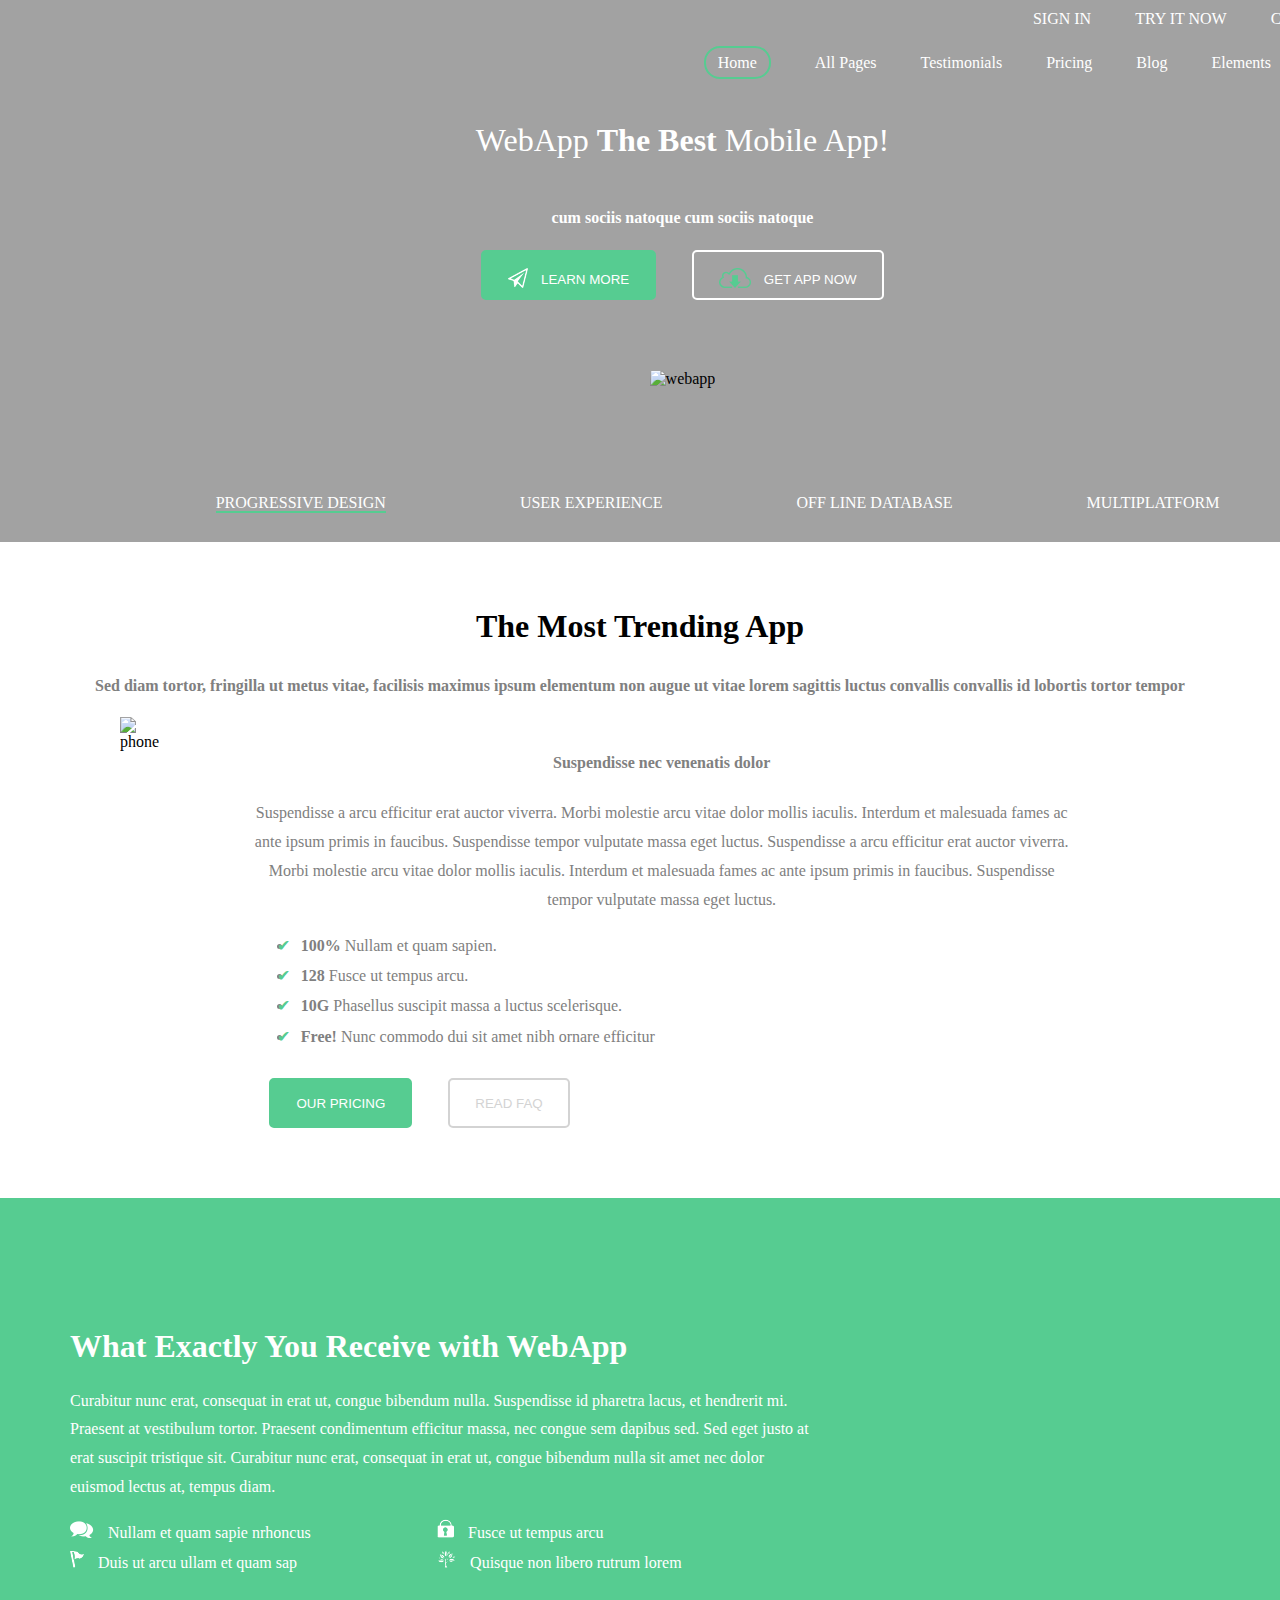
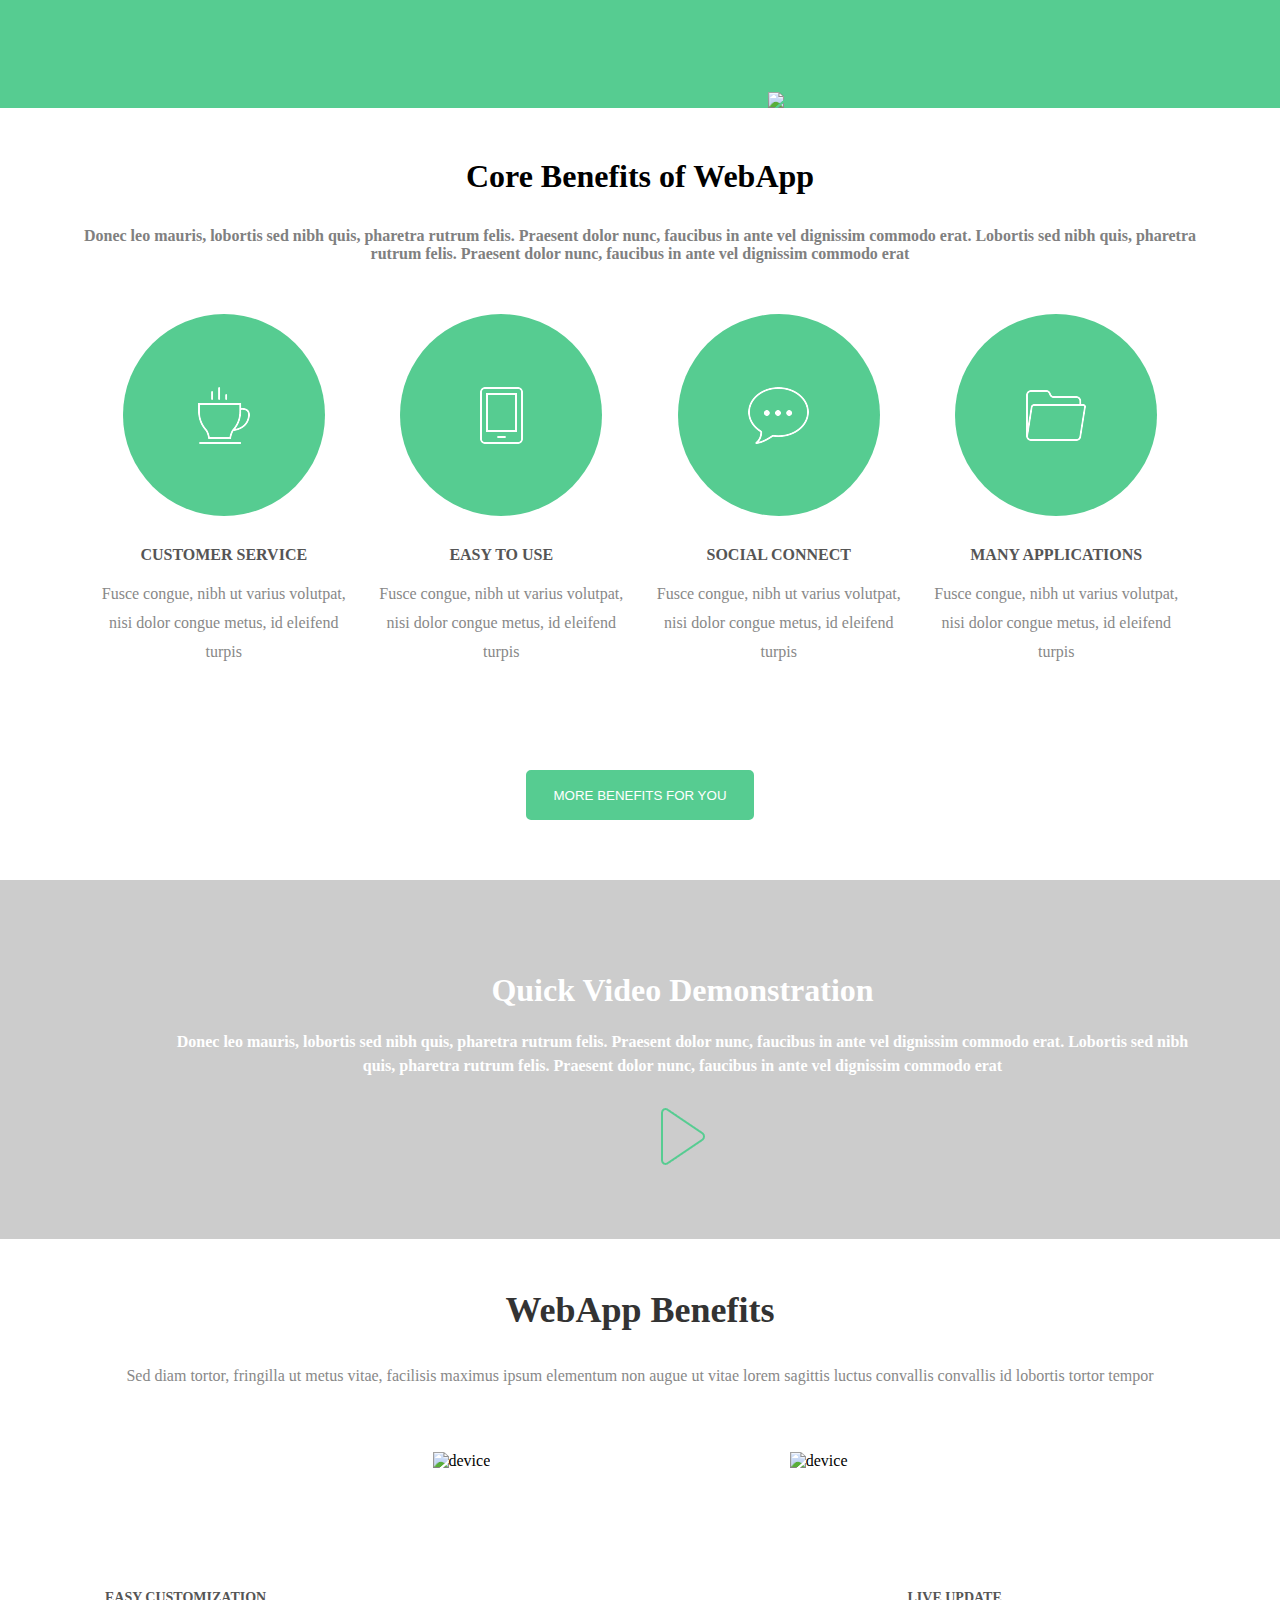
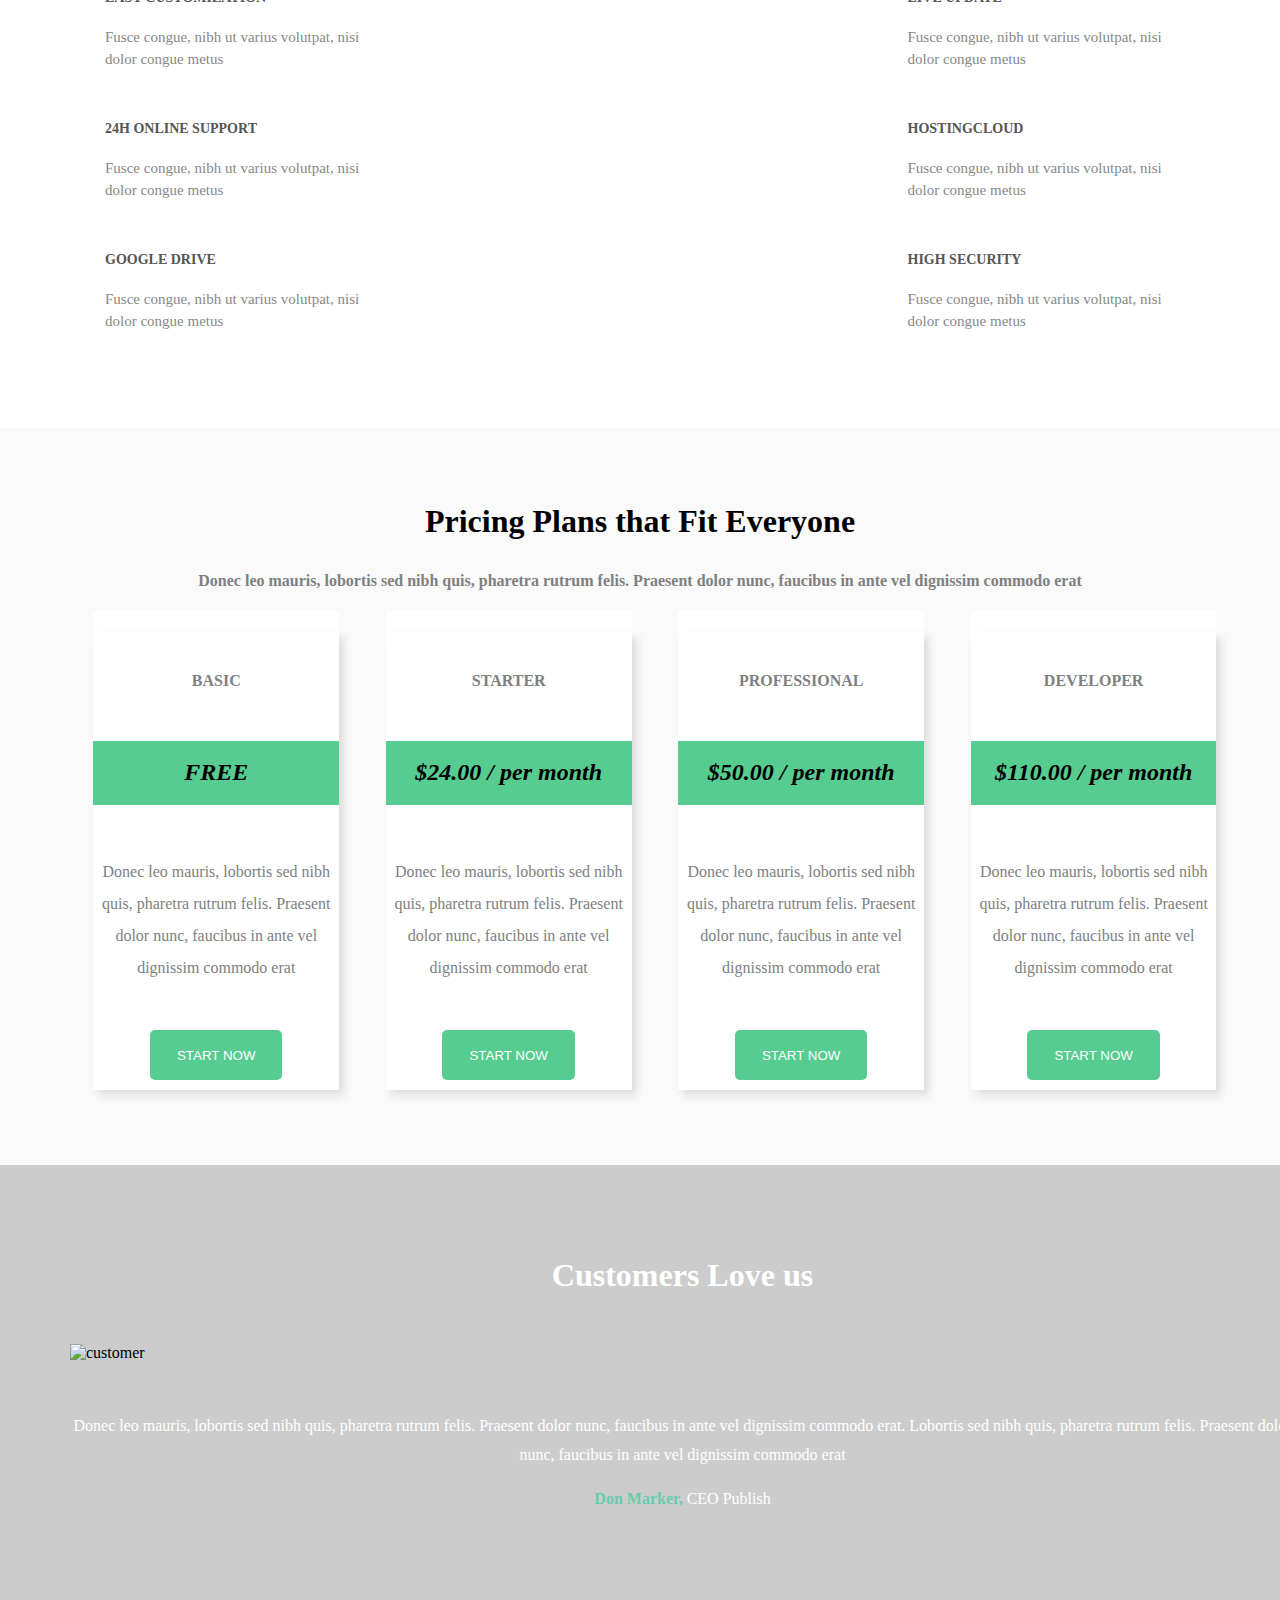
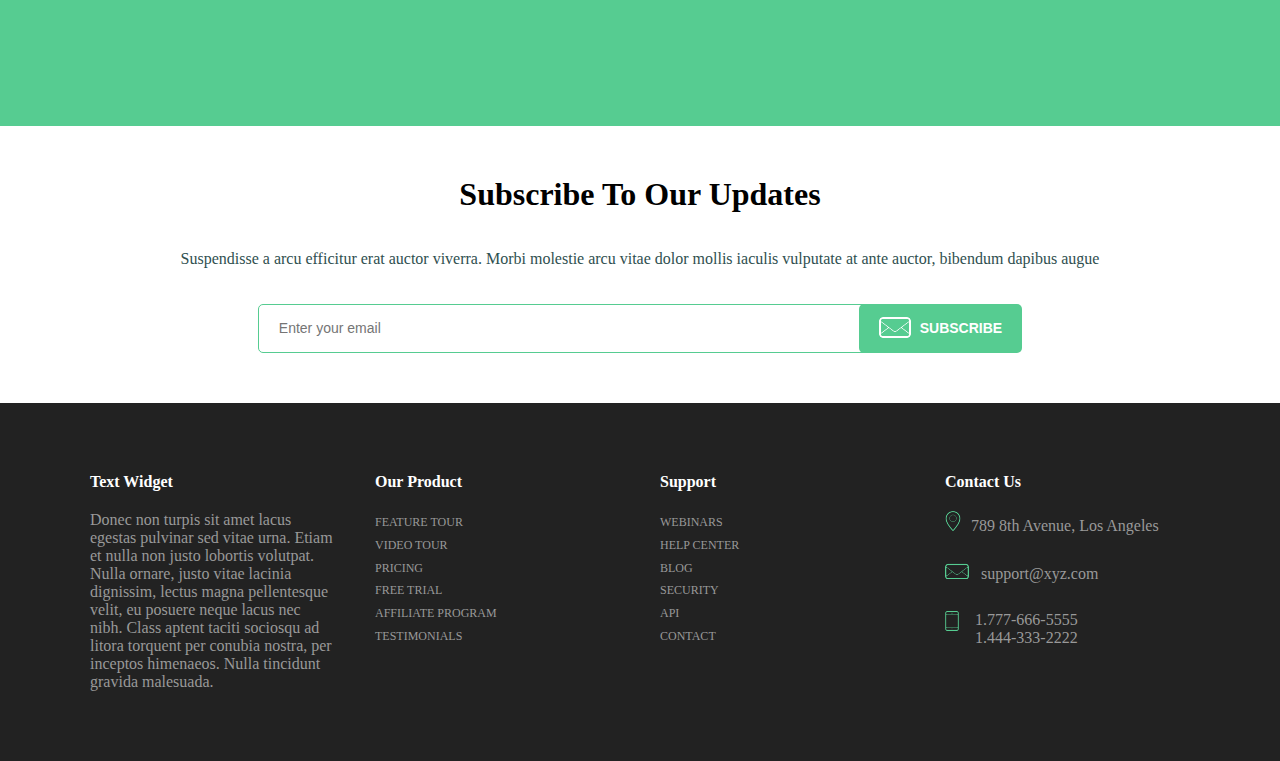
==== index.html @ 0fa22534 "initial commit" ====
<!DOCTYPE html>
<html>
<head>
	<meta charset="utf-8">
	<title>My 1st project - Template</title>
	<link rel="stylesheet" href="CSS/sprites.css">
	<link rel="stylesheet" type="text/css" href="CSS/main.css">
</head>
<body>
	<div>
		<div class="slide" style="width: 1365px; background-image: url(http://cdn.templatation.com/Site-templates/webapp/img/home-bg.jpg)">
			<div class="layer">
				<header class="arriba">	
					<nav id="topmenu">
							<ul id="contacto">
								<li><a href="sign.html">SIGN IN</a></li>
								<li><a href="try.html">TRY IT NOW</a></li>
								<li><a href="contact.html">CONTACT</a></li>
							</ul>
							<ul id="pages">
								<li><a href="index.html" class="active">Home</a></li>
								<li>
									<a href="allpages.html">All Pages</a>
									<ul class="submenu">
										<li>Index</li>
										<li>Testimonials</li>
										<li>Pricing</li>
										<li>Blog</li>
										<li>Blog Single Page</li>
										<li>Elements</li>
										<li>Tours</li>
										<li>Contact</li>
									</ul>
								</li>
								<li><a href="testimonials.html">Testimonials</a></li>
								<li><a href="pricing.html">Pricing</a></li>
								<li><a href="blog.html">Blog</a></li>
								<li><a href="elements.html">Elements</a></li>
								<li><a href="tour.html">Tour</a></li>
							</ul>
					</nav>

					<section id="discover">
						<h1 class="title">WebApp <strong>The Best</strong> Mobile App!</h1>
						<h2 class="subtitle">cum sociis natoque cum sociis natoque</h2>
						
						<div class="">
							<button class="green_white">
								<i class="ico learn-ico"></i>
								LEARN MORE
							</button>
							<button class="white_green">
								<i class="ico getup-green-ico"></i>
								GET APP NOW
							</button>
						</div>

						<div>
							<img class="hidden-xs" src="http://cdn.templatation.com/Site-templates/webapp/img/slide.png" alt="webapp">
						</div>
						
						<ul id="menu_bottom">
							<li><a href="#" class="slider-menu-item sl-menu-prog active">PROGRESSIVE DESIGN</a></li>
							<li><a href="user.html" class="slider-menu-item sl-menu-prog">USER EXPERIENCE</a></li>
							<li><a href="database.html" class="slider-menu-item sl-menu-prog">OFF LINE DATABASE</a></li>
							<li><a href="platform.html" class="slider-menu-item sl-menu-prog">MULTIPLATFORM</a></li>
						</ul>
					</section>
				</header>
			</div>
		</div>
		<section id="App">
			<div class="container">
				<h3 class="slideUp">The Most Trending App</h3>
				<h4 class="slideUp">Sed diam tortor, fringilla ut metus vitae, facilisis maximus ipsum elementum non augue ut vitae lorem sagittis luctus convallis convallis id lobortis tortor tempor</h4>
				
				<div class="phones_text">
					<div class="columnas">
						<div class="menu_left">
							<img class="phone-black animate-left delay-800 fadeInLeft" src="http://cdn.templatation.com/Site-templates/webapp/img/phone-black.png" alt="phone">
						</div>

						<div class="menu_right">
							<h4>Suspendisse nec venenatis dolor</h4>
							<p class="parrafo_trending_app">Suspendisse a arcu efficitur erat auctor viverra. Morbi molestie arcu vitae dolor mollis iaculis. Interdum et malesuada fames ac ante ipsum primis in faucibus. Suspendisse tempor vulputate massa eget luctus. Suspendisse a arcu efficitur erat auctor viverra. Morbi molestie arcu vitae dolor mollis iaculis. Interdum et malesuada fames ac ante ipsum primis in faucibus. Suspendisse tempor vulputate massa eget luctus.
							</p>
						
							<ul>
								<li>
									<strong>100% </strong> 
									Nullam et quam sapien.
								</li>
								<li>
									<strong> 128 </strong>
									Fusce ut tempus arcu.
								</li>
								<li>
									<strong> 10G </strong>
									Phasellus suscipit massa a luctus scelerisque.
								</li>
								<li>
									<strong> Free! </strong>
									Nunc commodo dui sit amet nibh ornare efficitur
								</li>
							</ul>
						
							<button class="green_white">OUR PRICING</button>
							<button class="white_green">READ FAQ</button>
						</div>
					</div>
				</div>
			</div>
		</section>

		<section id="WebApp">
			<div class="container">
				<div class="menu_appearing">
					<h1>What Exactly You Receive with WebApp</h1>
					<p>
                        Curabitur nunc erat, consequat in erat ut, congue bibendum nulla. Suspendisse id pharetra lacus, et hendrerit mi. Praesent at vestibulum tortor. Praesent condimentum efficitur massa, nec congue sem dapibus sed. Sed eget justo at erat suscipit tristique sit. Curabitur nunc erat, consequat in erat ut, congue bibendum nulla sit amet nec dolor euismod lectus at, tempus diam.
					</p>
				
					<ul>
						<li><i class="content-ico1"></i> Nullam et quam sapie nrhoncus</li>
						<li><i class="content-ico2"></i> Fusce ut tempus arcu</li>
						<li><i class="content-ico3"></i> Duis ut arcu ullam et quam sap</li>
						<li><i class="content-ico4"></i> Quisque non libero rutrum lorem</li>
					</ul>
				</div>

				<img src="http://templatation.com/Site-templates/webapp/img/you-get.png" id="mec">
			</div>
		</section>

		<section id="Core_Benefits">
			<div class="container">
				<div class="menu_green_circles container">
					<h3>Core Benefits of WebApp</h3>
					<h4>Donec leo mauris, lobortis sed nibh quis, pharetra rutrum felis. Praesent dolor nunc, faucibus in ante vel dignissim commodo erat. Lobortis sed nibh quis, pharetra rutrum felis. Praesent dolor nunc, faucibus in ante vel dignissim commodo erat</h4>

					<div id="benefits">
						<div>
							<div class="benefit">
								<div class="benefits-icon cup">
									<i class="benefits1"></i>
								</div>
								<h8 class="benefit_name">CUSTOMER SERVICE</h8>
								<p>Fusce congue, nibh ut varius volutpat, nisi dolor congue metus, id eleifend turpis</p>
							</div>
							<div class="benefit">
								<div class="benefits-icon phone">
									<i class="benefits2"></i>
								</div>
								<h8 class="benefit_name">EASY TO USE</h8>
								<p>
									Fusce congue, nibh ut varius volutpat, nisi dolor congue metus, id eleifend turpis
								</p>
							</div>
							<div class="benefit">
								<div class="benefits-icon bubble">
									<i class="benefits3"></i>
								</div>
								<h8 class="benefit_name">SOCIAL CONNECT</h8>
								<p>Fusce congue, nibh ut varius volutpat, nisi dolor congue metus, id eleifend turpis</p>
							</div>
							<div class="benefit">
								<div class="benefits-icon dossier">
								<i class="benefits4"></i>
								</div>
								<h8 class="benefit_name">MANY APPLICATIONS</h8>
								<p>Fusce congue, nibh ut varius volutpat, nisi dolor congue metus, id eleifend turpis</p>
							</div>
						</div>
						<br style="clear: both;" />
					</div>
				</div>	
				<div class="button_under_green_circles">
					<button class="green_white">MORE BENEFITS FOR YOU</button>
				</div>
			</div>	
		</section>

		<section id="video">
			<div class="bg" style="width: 1365px; background-image: url(http://cdn.templatation.com/Site-templates/webapp/img/home2-bg.jpg)">
				<div class="layer_bg">
					<h1 class="arriba">Quick Video Demonstration</h1>
					<h2 class="margen">Donec leo mauris, lobortis sed nibh quis, pharetra rutrum felis. Praesent dolor nunc, faucibus in ante vel dignissim commodo erat. Lobortis sed nibh quis, pharetra rutrum felis. Praesent dolor nunc, faucibus in ante vel dignissim commodo erat</h2>
					<div>
						<i class="triangle"></i>
					</div>
				</div>
			</div>
		</section>

		<section id="webbenefits">
			<div class="container">
				<h2 class="Web_title"> WebApp <strong>Benefits</strong>
				</h2>
				<p>Sed diam tortor, fringilla ut metus vitae, facilisis maximus ipsum elementum non augue ut vitae lorem sagittis luctus convallis convallis id lobortis tortor tempor</p>
				<div class="menus_sides">
					<div class="menus_columns">
						<div class="menuizda">
							<div>
								<h2 class="benefits_title">EASY CUSTOMIZATION</h2>
								<p class="benefits_text">Fusce congue, nibh ut varius volutpat, nisi dolor congue metus</p>
								<div class="benefits-text-ico"></div>
							</div>
							<div>
								<h2 class="benefits_title">24H ONLINE SUPPORT</h2>
								<p class="benefits_text">Fusce congue, nibh ut varius volutpat, nisi dolor congue metus</p>
								<div class="benefits-text-ico"></div>
							</div>
							<div>
								<h2 class="benefits_title">GOOGLE DRIVE</h2>
								<p class="benefits_text">Fusce congue, nibh ut varius volutpat, nisi dolor congue metus</p>
								<div class="benefits-text-ico"></div>
							</div>
						</div> 

						<div class="column_center">
							<div class="benefits-device">
								<img class="benefits-device-1 animate-left delay-400 fadeInLeft" src="http://cdn.templatation.com/Site-templates/webapp/img/device1.png" alt="device">
								<img class="benefits-device-2 animate-right delay-400 fadeInRight" src="http://cdn.templatation.com/Site-templates/webapp/img/device2.png" alt="device">
							</div>	
						</div>
						<div class="menudcha">
							<div>
								<h2 class="benefits_title">LIVE UPDATE</h2>
								<p class="benefits_text">Fusce congue, nibh ut varius volutpat, nisi dolor congue metus</p>
								<div class="benefits-text-ico"></div>
							</div>
							<div>
								<h2 class="benefits_title">HOSTINGCLOUD</h2>
								<p class="benefits_text">Fusce congue, nibh ut varius volutpat, nisi dolor congue metus</p>
								<div></div>
							</div>
							<div>
								<h2 class="benefits_title">HIGH SECURITY</h2>
								<p class="benefits_text">Fusce congue, nibh ut varius volutpat, nisi dolor congue metus</p>
								<div></div>
							</div>
						</div>
					</div>
				</div>
			</div>
		</section>

		<section id="pricing">
			<div class="container">
				<h3>Pricing Plans that Fit Everyone</h3>
				<h4>
					Donec leo mauris, lobortis sed nibh quis, pharetra rutrum felis. Praesent dolor nunc, faucibus in ante vel dignissim commodo erat
				</h4>
				
				<ul class="plans">
					<li>
						<div class="plan">
							<h4>BASIC</h4>
							<em>FREE</em>
							<p>
								Donec leo mauris, lobortis sed nibh quis, pharetra rutrum felis. Praesent dolor nunc, faucibus in ante vel dignissim commodo erat
							</p>
							<button class="green_white">START NOW</button>
						</div>
					</li><!--
				 --><li>
				 		<div class="plan">
							<h4>STARTER</h4>
							<em>$24.00 / per month</em>
							<p>
								Donec leo mauris, lobortis sed nibh quis, pharetra rutrum felis. Praesent dolor nunc, faucibus in ante vel dignissim commodo erat
							</p>
							<button class="green_white">START NOW</button>
						</div>
					</li><!--
				 --><li>
				 		<div class="plan">
							<h4>PROFESSIONAL</h4>
							<em>$50.00 / per month</em>
							<p>
								Donec leo mauris, lobortis sed nibh quis, pharetra rutrum felis. Praesent dolor nunc, faucibus in ante vel dignissim commodo erat
							</p>
							<button class="green_white">START NOW</button>
						</div>
					</li><!--
				 --><li>
				 		<div class="plan">
							<h4>DEVELOPER</h4>
							<em>$110.00 / per month</em>
							<p>
								Donec leo mauris, lobortis sed nibh quis, pharetra rutrum felis. Praesent dolor nunc, faucibus in ante vel dignissim commodo erat
							</p>
							<button class="green_white">START NOW</button>
						</div>
					</li>
				</ul>
			</div>
		</section>

		<section id="customers">
			<div class="bg" style="width: 1365px; background-image: url(http://cdn.templatation.com/Site-templates/webapp/img/customer-bg.jpg);">
				<div class="layer_bg">
					<h1>Customers <strong>Love</strong> us</h1>
					<div>
						<img class="img-customer animate-fade fade-in" src="http://cdn.templatation.com/Site-templates/webapp/img/customer-img.png" alt="customer">
					
						<p>Donec leo mauris, lobortis sed nibh quis, pharetra rutrum felis. Praesent dolor nunc, faucibus in ante vel dignissim commodo erat. Lobortis sed nibh quis, pharetra rutrum felis. Praesent dolor nunc, faucibus in ante vel dignissim commodo erat</p>
						<p>
						<strong>Don Marker,</strong> 
						CEO Publish
						</p>
					</div>
				</div>	
			</div>
		</section>

		<section id="menu_separacion">
			<div class="container">
				<ul>
					<li>
						<img class="img-responsive" src="http://cdn.templatation.com/Site-templates/webapp/img/docean.png" alt="">
					</li>
					<li>
						<img class="img-responsive" src="http://cdn.templatation.com/Site-templates/webapp/img/audiojungle.png" alt="">
					</li>
					<li>
						<img class="img-responsive" src="http://cdn.templatation.com/Site-templates/webapp/img/canyon.png" alt="">	
					</li>
					<li>
						<img class="img-responsive" src="http://cdn.templatation.com/Site-templates/webapp/img/forest.png" alt="">
					</li>
					<li>
						<img class="img-responsive" src="http://cdn.templatation.com/Site-templates/webapp/img/activeden.png" alt="">
					</li>
				</ul>
			</div>
		</section>

		<section id="subscribe">
			<div class="container">
				<h3>Subscribe To <strong>Our Updates</strong></h3>
				<p>Suspendisse a arcu efficitur erat auctor viverra. Morbi molestie arcu vitae dolor mollis iaculis vulputate at ante auctor, bibendum dapibus augue</p>
			
				<div class="form_subscribe">
					<input class="subscribe-email" type="email" placeholder="Enter your email">
					<button class="btn_subscribe" type="submit">
						<i class="mail-white-ico mail-ico"></i>
						 SUBSCRIBE
					</button>
				</div>
			</div>		
		</section>

		<section id="map"></section>

		<footer>
			<div class="container">
				<div class="table">
					<div>
						<div>
							<h3>Text Widget</h3>

							Donec non turpis sit amet lacus egestas pulvinar sed vitae urna. Etiam et nulla non justo lobortis volutpat. Nulla ornare, justo vitae lacinia dignissim, lectus magna pellentesque velit, eu posuere neque lacus nec nibh. Class aptent taciti sociosqu ad litora torquent per conubia nostra, per inceptos himenaeos. Nulla tincidunt gravida malesuada.
						</div>
						<div>
							<h3>Our Product</h3>
							
							<ul>
								<li>FEATURE TOUR</li>
								<li>VIDEO TOUR</li>
								<li>PRICING</li>
								<li>FREE TRIAL</li>
								<li>AFFILIATE PROGRAM</li>
								<li>TESTIMONIALS</li>
							</ul>
						</div>
						<div>
							<h3>Support</h3>
							<ul>
								<li>WEBINARS</li>
								<li>HELP CENTER</li>
								<li>BLOG</li>
								<li>SECURITY</li>
								<li>API</li>
								<li>CONTACT</li>
							</ul>
						</div>
						<div class="icons">
							<div>
								<h3>Contact Us</h3>
								<div>
									<span id="test_before">789 8th Avenue, Los Angeles</span>
								</div>
								<div>
									<span id="test_before2">support@xyz.com</span>
								</div>
								<div id="test_before3">
									<div>
										<span id="phone_number">1.777-666-5555</span>
										<span id="phone_number">1.444-333-2222</span>
									</div>
								</div>
							</div>
							<div>
								<div>
									<a href="wwww.facebook.com">
										<i></i>
									</a>
								</div>
								<div></div>
								<div></div>
							</div>	
						</div>
					</div>
				</div>
			</div>
		</footer>
	</div>
</body>
</html>
---- CSS/sprites.css ----
.live-ico, .translate, .benefits3, .comments-green-ico, .benefits4, .folowers-ico, .benefits1, .happy-ico, .triangle, .benefits2, .device-ico, .big-ico, .shoping-ico, .cloud-ico, .drive-ico, .easy-ico, .getup-green-ico, .getup-white-ico, .mail-white-ico, .support-ico, .discount-icon, .multiplatform-ico, .contact-mail-ico, .content-ico1, .data-base-ico, .faq-ico, .getup-w-ico, .more-benefits, .pricing-ico, .security-ico, .tw-w-ico, .arrow-down-white, .learn-ico, .more-black-ico, .more-gren-ico, .more-grey-ico, .more-ico, .search-ico, .tw-white-ico, .content-ico4, .procesing-ico, .start-green-ico, .start-wight-ico, .content-ico2, .comment-ico, .contact-place-ico, .custom-ico2, .custom-ico3, .custom-ico4, .date-ico, .dorian-ico, .google-ico, .instalation-ico, .ok-green-ico, .ok-grey-ico, .reply-ico, .secure-ico, .time-ico, .tw-ico, .arrow-down, .arrow-top, .elem-google-h, .elem-google, .experience-ico, .content-ico3, .elem-twit-h, .elem-twit, .phone-ico, .elem-in-h, .elem-in, .elem-photo-h-ico, .elem-photo-ico, .arrow-down-green, .close-green-ico, .close-white-ico, .custom-ico, .elem-p-h, .elem-p, .facebook-w-ico, .tw-min-ico, .usab-ico, .work-ico, .like-ico, .arrow-left-green, .arrow-right-green, .facebook-ico, .elem-facebook-h, .elem-facebook, .facebook-min-ico, .min-arrow-green-left, .min-arrow-green, .min-arrow-white {
    display: inline-block;
    background: url('../Images/sprite.png') no-repeat;
    text-indent: -9999px;
    text-align: left
}
.live-ico {
    background-position: 0 0;
    width: 66px;
    height: 66px
}
.translate {
    background-position: 0 -66px;
    width: 64px;
    height: 39px
}
.benefits3 {
    background-position: 0 -105px;
    width: 61px;
    height: 57px
}
.comments-green-ico {
    background-position: 0 -162px;
    width: 61px;
    height: 57px
}
.benefits4 {
    background-position: 0 -219px;
    width: 60px;
    height: 51px
}
.folowers-ico {
    background-position: 0 -270px;
    width: 55px;
    height: 53px
}
.benefits1 {
    background-position: 0 -323px;
    width: 52px;
    height: 57px
}
.happy-ico {
    background-position: 0 -380px;
    width: 52px;
    height: 57px
}
.triangle {
    background-position: 0 -437px;
    width: 44px;
    height: 57px
}
.benefits2 {
    background-position: 0 -494px;
    width: 43px;
    height: 57px
}
.device-ico {
    background-position: 0 -551px;
    width: 43px;
    height: 57px
}
.big-ico {
    background-position: 0 -608px;
    width: 33px;
    height: 28px
}
.shoping-ico {
    background-position: -33px -608px;
    width: 33px;
    height: 31px
}
.cloud-ico {
    background-position: 0 -636px;
    width: 32px;
    height: 23px
}
.drive-ico {
    background-position: -32px -639px;
    width: 32px;
    height: 23px
}
.easy-ico {
    background-position: 0 -659px;
    width: 32px;
    height: 32px
}
.getup-green-ico {
    background-position: -32px -662px;
    width: 32px;
    height: 20px
}
.getup-white-ico {
    background-position: -32px -682px;
    width: 32px;
    height: 20px
}
.mail-white-ico {
    background-position: 0 -691px;
    width: 32px;
    height: 21px
}
.support-ico {
    background-position: -32px -702px;
    width: 32px;
    height: 32px
}
.discount-icon {
    background-position: 0 -712px;
    width: 27px;
    height: 25px
}
.multiplatform-ico {
    background-position: -27px -734px;
    width: 25px;
    height: 25px
}
.contact-mail-ico {
    background-position: 0 -737px;
    width: 24px;
    height: 17px
}
.content-ico1 {
    background-position: 0 -754px;
    width: 24px;
    height: 17px
}
.data-base-ico {
    background-position: -24px -759px;
    width: 24px;
    height: 15px
}
.faq-ico {
    background-position: 0 -771px;
    width: 24px;
    height: 26px
}
.getup-w-ico {
    background-position: -24px -774px;
    width: 24px;
    height: 24px
}
.more-benefits {
    background-position: 0 -797px;
    width: 24px;
    height: 24px
}
.pricing-ico {
    background-position: -24px -798px;
    width: 24px;
    height: 24px
}
.security-ico {
    background-position: 0 -821px;
    width: 24px;
    height: 32px
}
.tw-w-ico {
    background-position: -24px -822px;
    width: 24px;
    height: 20px
}
.arrow-down-white {
    background-position: -43px -494px;
    width: 23px;
    height: 15px
}
.learn-ico {
    background-position: -44px -437px;
    width: 20px;
    height: 20px
}
.more-black-ico {
    background-position: -44px -457px;
    width: 20px;
    height: 20px
}
.more-gren-ico {
    background-position: -43px -509px;
    width: 20px;
    height: 20px
}
.more-grey-ico {
    background-position: -43px -529px;
    width: 20px;
    height: 20px
}
.more-ico {
    background-position: -43px -549px;
    width: 20px;
    height: 20px
}
.search-ico {
    background-position: -43px -569px;
    width: 20px;
    height: 20px
}
.tw-white-ico {
    background-position: -43px -589px;
    width: 20px;
    height: 18px
}
.content-ico4 {
    background-position: -24px -842px;
    width: 19px;
    height: 18px
}
.procesing-ico {
    background-position: -43px -842px;
    width: 19px;
    height: 24px
}
.start-green-ico {
    background-position: 0 -853px;
    width: 19px;
    height: 24px
}
.start-wight-ico {
    background-position: -19px -860px;
    width: 19px;
    height: 24px
}
.content-ico2 {
    background-position: -48px -759px;
    width: 17px;
    height: 19px
}
.comment-ico {
    background-position: -44px -477px;
    width: 16px;
    height: 14px
}
.contact-place-ico {
    background-position: -48px -778px;
    width: 16px;
    height: 20px
}
.custom-ico2 {
    background-position: -48px -798px;
    width: 16px;
    height: 11px
}
.custom-ico3 {
    background-position: -48px -809px;
    width: 16px;
    height: 11px
}
.custom-ico4 {
    background-position: -48px -820px;
    width: 16px;
    height: 16px
}
.date-ico {
    background-position: -38px -866px;
    width: 16px;
    height: 16px
}
.dorian-ico {
    background-position: 0 -877px;
    width: 16px;
    height: 16px
}
.google-ico {
    background-position: -38px -882px;
    width: 16px;
    height: 16px
}
.instalation-ico {
    background-position: -16px -884px;
    width: 16px;
    height: 16px
}
.ok-green-ico {
    background-position: 0 -893px;
    width: 16px;
    height: 12px
}
.ok-grey-ico {
    background-position: -32px -898px;
    width: 16px;
    height: 12px
}
.reply-ico {
    background-position: -48px -898px;
    width: 16px;
    height: 16px
}
.secure-ico {
    background-position: -16px -900px;
    width: 16px;
    height: 20px
}
.time-ico {
    background-position: 0 -905px;
    width: 16px;
    height: 16px
}
.tw-ico {
    background-position: -32px -910px;
    width: 16px;
    height: 12px
}
.arrow-down {
    background-position: -48px -914px;
    width: 15px;
    height: 8px
}
.arrow-top {
    background-position: -16px -920px;
    width: 15px;
    height: 8px
}
.elem-google-h {
    background-position: 0 -921px;
    width: 15px;
    height: 13px
}
.elem-google {
    background-position: -31px -922px;
    width: 15px;
    height: 13px
}
.experience-ico {
    background-position: -46px -922px;
    width: 15px;
    height: 24px
}
.content-ico3 {
    background-position: -52px -323px;
    width: 14px;
    height: 17px
}
.elem-twit-h {
    background-position: -52px -340px;
    width: 14px;
    height: 12px
}
.elem-twit {
    background-position: -52px -352px;
    width: 14px;
    height: 12px
}
.phone-ico {
    background-position: -52px -364px;
    width: 14px;
    height: 20px
}
.elem-in-h {
    background-position: -52px -384px;
    width: 13px;
    height: 13px
}
.elem-in {
    background-position: -52px -397px;
    width: 13px;
    height: 13px
}
.elem-photo-h-ico {
    background-position: -52px -410px;
    width: 13px;
    height: 14px
}
.elem-photo-ico {
    background-position: -52px -734px;
    width: 13px;
    height: 14px
}
.arrow-down-green {
    background-position: -52px -424px;
    width: 12px;
    height: 8px
}
.close-green-ico {
    background-position: -54px -866px;
    width: 12px;
    height: 12px
}
.close-white-ico {
    background-position: -54px -878px;
    width: 12px;
    height: 12px
}
.custom-ico {
    background-position: -15px -928px;
    width: 12px;
    height: 16px
}
.elem-p-h {
    background-position: 0 -934px;
    width: 12px;
    height: 14px
}
.elem-p {
    background-position: -27px -935px;
    width: 12px;
    height: 14px
}
.facebook-w-ico {
    background-position: -12px -944px;
    width: 12px;
    height: 24px
}
.tw-min-ico {
    background-position: -52px -748px;
    width: 12px;
    height: 10px
}
.usab-ico {
    background-position: -39px -946px;
    width: 12px;
    height: 16px
}
.work-ico {
    background-position: -51px -946px;
    width: 12px;
    height: 20px
}
.like-ico {
    background-position: -55px -270px;
    width: 10px;
    height: 10px
}
.arrow-left-green {
    background-position: -55px -280px;
    width: 8px;
    height: 15px
}
.arrow-right-green {
    background-position: -55px -295px;
    width: 8px;
    height: 15px
}
.facebook-ico {
    background-position: 0 -948px;
    width: 8px;
    height: 16px
}
.elem-facebook-h {
    background-position: -24px -949px;
    width: 7px;
    height: 14px
}
.elem-facebook {
    background-position: -31px -949px;
    width: 7px;
    height: 14px
}
.facebook-min-ico {
    background-position: -61px -105px;
    width: 5px;
    height: 10px
}
.min-arrow-green-left {
    background-position: -61px -115px;
    width: 5px;
    height: 8px
}
.min-arrow-green {
    background-position: -61px -123px;
    width: 5px;
    height: 8px
}
.min-arrow-white {
    background-position: -61px -131px;
    width: 5px;
    height: 8px
}
.icon-mod1, .icon-mod2, .icon-mod3, .icon-mod4, .icon-mod4h, .icon-mod5, .icon-mod6 {
    display: inline-block;
    background: url('../img/sprite-icon.png') no-repeat
}
.icon-mod1 {
    background-position: 0 0;
    width: 32px;
    height: 32px
}
.icon-mod2 {
    background-position: 0 -32px;
    width: 32px;
    height: 32px
}
.icon-mod3 {
    background-position: 0 -64px;
    width: 32px;
    height: 23px
}
.icon-mod4 {
    background-position: 0 -87px;
    width: 32px;
    height: 27px
}
.icon-mod4h {
    background-position: 0 -114px;
    width: 32px;
    height: 27px
}
.icon-mod5 {
    background-position: 0 -141px;
    width: 32px;
    height: 23px
}
.icon-mod6 {
    background-position: 0 -164px;
    width: 24px;
    height: 32px
}
---- CSS/main.css ----
html {
	padding: 0;
}

body {
	margin: 0;
	padding: 0;
}

.container {
	width: 1140px;
	margin: 0 auto;
}

section > .container > h1:first-child, section > .container > h2:first-child, section > .container > h3:first-child {
	margin-top: 0;
}

.table {
	display: table;
	width: 100%;
}

.table > div {
	display: table-row;
}

.table > div > div {
	display: table-cell;
}

/********* HEADER ***********/

.layer {
	background-color: rgba(100, 100, 100, 0.6);
}


.title {
	margin: 50px;
}

#discover {
	text-align: center;
}

#discover > h1 {
	font-weight: normal;
}

#discover > h2 {
	color: #fff;
}

#contacto {
	padding: 10px 0;
	margin: 0;
	font-size: 1em;
	text-align: right;
	color: #fff;
}

#contacto li {
	display: inline-block;
	padding: 0 20px 0 20px;
	text-decoration: none;
}

#contacto li a {
	text-decoration: none;
	color: #fff;
}


#pages {
	font-size: 1em;
	position: relative;
	color: green;
	text-align: right;
}

#pages li {
	display: inline-block;
	padding: 0 20px 0 20px;
	position: relative;
}

#pages li a {
	text-decoration: none;
	color: #fff;
}

ul.submenu {
  position: absolute;
  background-color: #50ba83;
  color: #fff;
  list-style: none;
  display: none;
  text-align: left;
  padding: 10px 0;
  margin: 0;
  line-height: 1.9;
  width: 156px;
  z-index: 1;
}


h1 {
	font-size: 2em;
	text-align: center;
	color: white;
}

h2 {
	font-size: 1em;
	text-align: center;
}

h3 {
	font-size: 2em;
	text-align: center;
}

h4 {
	text-align: center;
	color: grey;
}

.hidden-xs {
	vertical-align: middle;
	padding: 60px 0;
}

/*********************
green / white buttons
*********************/

.green_white, .white_green {
	height: 50px;
	position: relative;
	padding: 5px 25px;
	margin: 10px 16px;
	display: inline-block;
	text-align: right;
	vertical-align: middle;
	border-radius: 5px;
}	

.green_white {
	background-color: #56cc91;
	text-align: center;
	color: #fff;
	border: 2px solid #56cc91;
}

.white_green {
	background-color: transparent;
	color: #fff;
	border: 2px solid #fff;
}

#menu_bottom li {
	display: inline-block;
	padding: 30px 30px 30px 30px;
	margin-left: 50px;
	margin-right: 20px;
}

.menu_right > .white_green {
	background-color: transparent;
	color: #d3d3d3;
	border: 2px solid #d3d3d3;
}

.ico {
  display: inline-block;
  margin-right: 9px;
  position: relative;
  top: 4px;
}

.learn-ico {
  background-position: -44px -437px;
  width: 20px;
  height: 20px;
}

.getup-green-ico {
  background-position: -32px -662px;
  width: 32px;
  height: 20px;
}

/*******************************
MOUSE OVER BUTTONS & MENUS
*******************************/

#contacto li a:hover {
	color: #56cc91;
}

#pages li a:hover {
	color: #56cc91;
}

#pages li a.active {
  border: 2px solid #56cc91;
  padding: 6px 12px;
  border-radius: 16px;
}

.white_green:hover {
	background-color: #fff;
	color: #56cc91;
	border: 2px solid #56cc91;
}

.green_white:hover {
	background-color: #fff;
	color: #56cc91;
}

#App {
	padding: 50px 0;
}

#App > .menu_right > .white_green:hover {
	background-color: transparent;
	color: #56cc91;
	border: 2px solid #56cc91;
}

#discover > #menu_bottom li {
	position: relative;
}

#discover > #menu_bottom li a:hover{
	border-bottom: 2px solid #56cc91;
}

#discover > #menu_bottom li a.active{
	border-bottom: 2px solid #56cc91;
}

#menu_bottom > .slider-menu-item:before {
	content: '';
	position: absolute;
	top: 0;
	background: url(http://templatation.com/Site-templates/webapp/img/sprite.png) no-repeat;
	left: 50%;
}

#pages > li:hover .submenu {
	display: block;
	visibility: visible;
}

ul.submenu > li:hover {
  text-decoration: underline;
}

a:hover, button:hover, .submenu li:hover {
	cursor: pointer;
}

/** hacerlo con js: if green background > white / else > green/
/*#pricing > ul.plans {
	background-color: 
}*/


/********* BODY ***********/

/********** text appearing **********/

.slideUp {
  animation: 1s ease 0s normal backwards 1 slideUp;
  -webkit-animation: 1s ease 0s normal backwards 1 slideUp;
  -ms-animation: 1s ease 0s normal backwards 1 slideUp;
  visibility: visible;
}

/********* NAVIGATION MENU ***********/

.slider-menu-item {
	position: relative;
 	padding-top: 48px;
}

.slider-menu-item.sl-menu-prog {
	border-color: #56cc91;
  	color: #fff;
  	text-decoration: none;
}

.slider-menu-item.focus {
	display: inline-block;
}

.sl-menu-prog:before {
  background-position: -43px -842px;
  width: 19px;
  height: 24px;
}

.slider-menu-item:before {
  content: '';
  position: absolute;
  top: 0;
  background: url('../Img/sprite.png') no-repeat;
  left: 50%;
  transform: translate(-50%, 0);
}


/********* SECTION: TRENDING APP ***********/

.parrafo_trending_app {
	color: grey;
	padding: 0;
}

.phones_text {
	display: table;
	padding: 0 50px;
}

.columnas {
	display: table-row;
}

.menu_left {
	display: table-cell;
	text-align: left;
}

.menu_right {
	vertical-align: top;
	display: table-cell;
	text-align: left;
	color: grey;
	padding: 10px 90px;
}


 .menu_right > ul li:before
 {
    content: '✔';  
    color: #56cc91;
    margin-left: -1em; margin-right: .400em;
 }

.menu_right {
	line-height: 1.9;
}

/********* SECTION: WEB APP ***********/

#WebApp{
	background: #56cc91;
	position: relative;
	padding: 130px 0;
}

.menu_appearing {
	text-align: left;
	width: 65%;
}

.menu_appearing > h1 {
	background: none;
	color: #fff;
	margin-top: 0;
	text-align: left;
}

.menu_appearing > p {
	background: none;
	color: #fff;
	line-height: 1.8;
	text-align: left;
}

.menu_appearing ul {
	padding: 0;
	margin: 0;
}

.menu_appearing ul li {
	color: #fff;
	line-height: 1.8;
	display: inline-block;
	list-style-type: none;
	width: 49%;
	margin: 0;
	padding: 0;
	line-height: 30px;
}

.content-ico1, .content-ico2, .content-ico3, .content-ico4 {
	margin-right: 10px;
}

#mec {
	position: absolute;
	bottom: 0px;
	left: 60%;
}


/********* SECTION: CORE BENEFITS ***********/

#Core_Benefits {
	margin: 50px 0;
}

.menu_green_circles > h4 {
	font-style: normal;
}

#benefits {
	display: table;
	border-spacing: 30px;
    border-collapse: separate;
}

#benefits > div {
	display: table-row;
}

#benefits .benefit {
	width: 25%;
	display: table-cell;
	text-align: center;
}

#benefits .benefit .benefit_name {
	font-weight: bold;
	margin-top: 30px;
	display: block;
	color: #555;
}

#benefits .benefit > p {
	color: #888;
}

.benefits-icon {
	width: 202px;
	height: 202px;
	background: #56cc91;
	border-radius: 50%;
	position: relative;
	transition: transform .5s ease;
	margin: 0 auto;
}

.benefits-icon i {
	position: absolute;
	margin: auto;
	left: 0;
	top: 0;
	right: 0;
	bottom: 0;
}

.button_under_green_circles {
	text-align: center;
}
/********* SECTION: VIDEO ***********/
#video > div {
	text-align: center;
}

#video {
	position: relative;
}

.layer_bg {
	background-color: rgba(0, 0, 0, 0.2);
	padding: 70px;
}

#video .bg {
	background-repeat: no-repeat;
	background-position: 50% 0;
	background-size: cover;
	background-attachment: fixed;
}

.margen {
	margin: 0 100px;
	padding-bottom: 30px;
}

.layer_bg > h2 {
	color: #fff;
	line-height: 1.5;
}

.benefits1:hover {
    top: 10px;
    -webkit-transition: top 0.4s;
    -moz-transition: top 0.4s;
    -o-transition: top 0.4s;
}
.benefits2:hover {
    top: 10px;
 	-webkit-transition: top 0.4s;
    -moz-transition: top 0.4s;
    -o-transition: top 0.4s;
}
.benefits3:hover {
    top: 10px;
    -webkit-transition: top 0.4s;
    -moz-transition: top 0.4s;
    -o-transition: top 0.4s;
}
.benefits4:hover {
    top: 10px;
    -webkit-transition: top 0.4s;
    -moz-transition: top 0.4s;
    -o-transition: top 0.4s;
}


/********* SECTION: WEB BENEFITS ***********/


.menus_sides {
	margin-right: -15px;
	margin-left: -15px;
}

#webbenefits {
	padding: 50px 0;
}

#webbenefits .container .Web_title {
	color: #333;
	font-size: 36px;
}

#webbenefits .container > p {
	text-align: center;
	color: #888;
	font-size: 16px;
	line-height: 1.9;
	position: relative;
	padding-right: 15px;
	padding-left: 15px;
	margin-right: auto;
	margin-left: auto;
}

#webbenefits .menus_sides {
	padding: 0 50px;
	border-collapse: separate;
	margin-top: 60px;
}


.menus_sides {
	display: table;
}

.menus_sides .menus_columns {
	display: table-row;
}

#webbenefits .menus_sides .menus_columns > div {
	display: table-cell;
	text-align: left;
}


	/************ LEFT & RIGHT Column ********************/
}

.menudcha {
	margin: 30px 0 13px;
}

.menus_columns .benefits_title {
	text-align: left;
	font-size: 14px;
	font-weight: bold;
	color: #555;
}

.menuizda {
	margin-top: 87px;
	position: relative;
	width: 25%;
}

.menudcha {
	margin-top: 87px;
	position: relative;
	width: 25%;
}

.benefits_title {
	padding: 5px 0;
}

.benefits_text {
	padding-bottom: 30px;
}

.menus_columns .benefits_text {
	font-size: 15px;
	color: #888;
	line-height: 1.5;
	  text-align: left;
}
.menuizda > div > .benefits-text-ico {
	background:transparent;
	background-position: 0 -659px;	
	width: 65px;
  	height: 65px;
  	position: absolute;
  	top: 50%;
  	right: -75%;
  	left: auto;
}

.menuizda > div {
  	position: relative;
}

/*.menuizda .benefits-text-ico {
  right: -75px;
  left: auto;*/

	/************ IMAGE Column ****************************/

.column_center {
	width: 50%;
}

#webbenefits .column_center > img {
	vertical-align: middle;	
	border: 0;
	min-height: 1px;
  	padding-right: 15px;
  	padding-left: 15px;
}

.benefits-device {
  position: relative;
  height: 150px;
}

.benefits-device > img {
  position: absolute;
}

.benefits-device-1 {
	left: 60px;
}

.benefits-device-2 {
	right: 60px;
}

/********************
 SECTION: PRICING ***********/

#pricing {
	padding: 75px 0;
	background: #fafafa;
}

#pricing h3 {
	margin-top: 0;
}

ul.plans {
	width: 1170px;
	margin: 0 auto;
	padding: 0;
	list-style: none;
}

ul.plans > li {
	width: 21%;
	padding: 0;
	margin: 0 2%;
	display: inline-block;
	background: #FFF;
}

ul.plans > li .plan {
	text-align: center;
	box-shadow: 5px 5px 8px #DDD;
}

ul.plans > li > .plan > h4 {
	  padding: 40px 0 30px;
}


ul.plans > li > .plan > em {
	background: #56cc91;
	font-weight: 700;
  	font-size: 24px;
  	padding: 18px 0 19px;
  	display: block;
}


ul.plans > li > .plan > p {
	line-height: 2em;
	padding: 35px 0 20px;
	color: grey;
}
/********* SECTION: CUSTOMERS ***********/

#customers {
	padding-top: 0;
	padding-bottom:0; 
}

#customers > h1, p {
	color: #fff;	
	position: relative;
	text-align: center;
	line-height: 1.8;
}

.layer_bg > div > p > strong {
	color: #66cdaa;
	font-weight: 700;
}

#customers .bg {
	background-repeat: no-repeat;
	background-position: 50% 0;
	background-size: cover;
	background-attachment: fixed;
}

.img-customer {
	display: block;
	margin: 50px auto;
}
/********* SECTION: MENU SEPARACION ***********/

#menu_separacion {
	padding: 0;
}

#menu_separacion .container {
	margin: 0;
	width: 1366px;
	text-align: center;
}

#menu_separacion ul {
	background-color: #56cc91;
	padding: 50px 0;
	margin: 0;
}

#menu_separacion ul li {
	display: inline-block;
	color: #fff;
	font-weight: 700;
	vertical-align: middle;
	font-size: 22px;
	padding-left: 50px;
  	padding-right: 40px;
}


/********* SECTION: SUBSCRIBE ***********/


#subscribe {
	padding: 50px;
	text-align: center;
}

#subscribe > strong {
	font-weight: 700;
}

#subscribe > div > p {
	color: #2F4F4F;
	margin: 30px 0;
}

.form_subscribe .btn_subscribe {
	background: #56cc91;
	border-radius: 5px;
	border: 0;
	color: #fff;
	text-transform: uppercase;
	font-size: 14px;
	font-weight: 700;
	padding: 0 20px;
	transition: background .4s linear;
	line-height: 49px;
	margin-left: -15px;
}

.form_subscribe .btn_subscribe > .mail-ico {
	margin-right: 5px;
	margin-bottom: -5px;
}

.subscribe-email {
	width: 50%;
	line-height: 27px;
	border: 1px solid #56cc91;
	border-radius: 5px;
	padding: 10px 20px;
	font-size: 14px;
}

/********* FOOTER ***********/

footer {
	padding: 50px 0;
	color: #999;
	background: #222;
}

footer .table > div > div {
	width: 25%;
	padding: 20px;
}

footer .table > div > div h3 {
	color: #FFF;
	font-size: 16px;
	text-align: left;
	margin-top: 0;
	margin-bottom: 20px;
}

footer .table > div > div > ul {
	padding: 0;
	margin: 0;
	list-style: none;
	line-height: 1.9;
	font-size: 12px;
}

.icons > div > div {
	margin-bottom: 28px;
}


#test_before {
	vertical-align: top;
}

#test_before:before {
	content: '';
    background: url('../Images/sprite.png') no-repeat;
	background-position: -48px -778px;
	width: 16px;
	height: 20px;
	display: inline-block;
	margin-right: 10px;
}

#test_before2:before {
	content: '';
    background: url('../Images/sprite.png') no-repeat;
	background-position: 0 -737px;
	width: 24px;
	height: 16px;
	display: inline-block;
	margin-right: 12px;
}


#test_before3:before {
	content: '';
    background: url('../Images/sprite.png') no-repeat;
	background-position: 0 -68px;
	width: 14px;
	height: 20px;
	display: inline-block;
	margin-right: 12px;
}

#phone_number {
	margin-left: 20xp;
	display: block;

}

#test_before3 > div{
	vertical-align: top;
    display: inline-block;
}
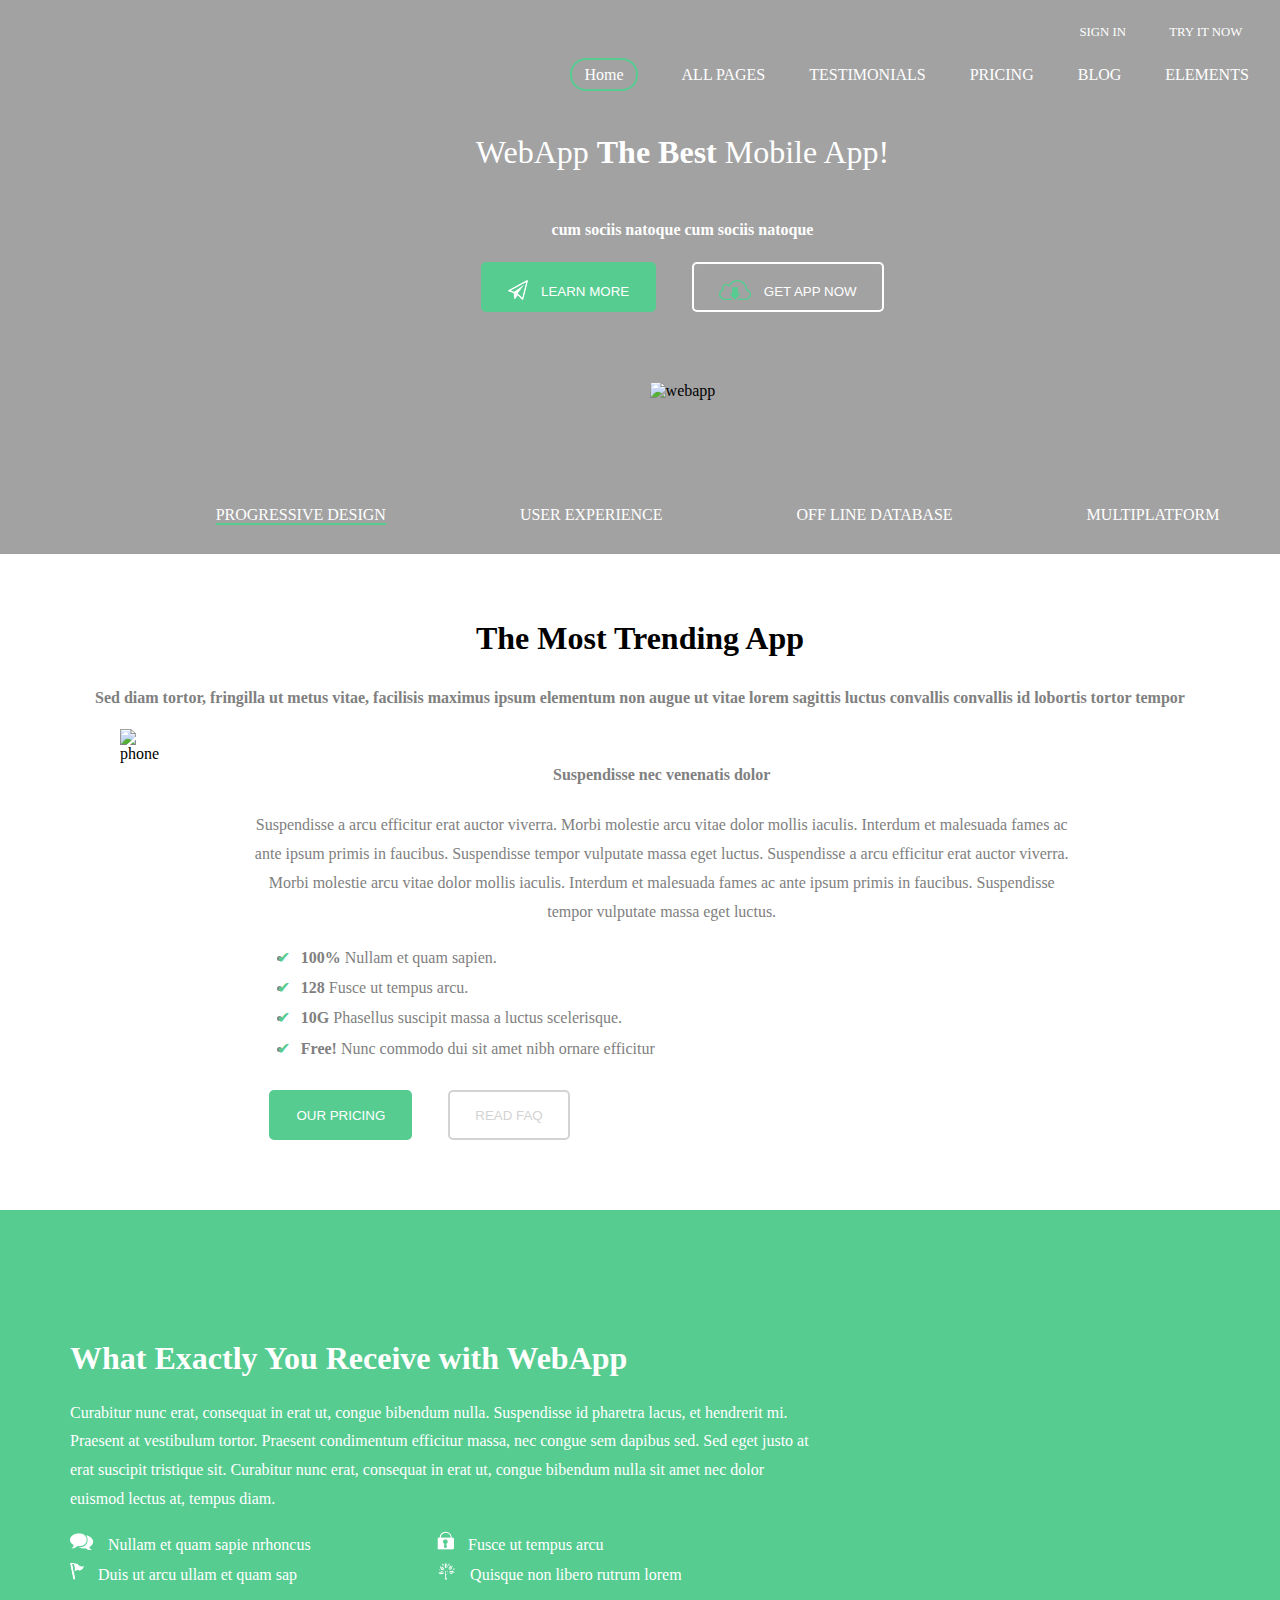
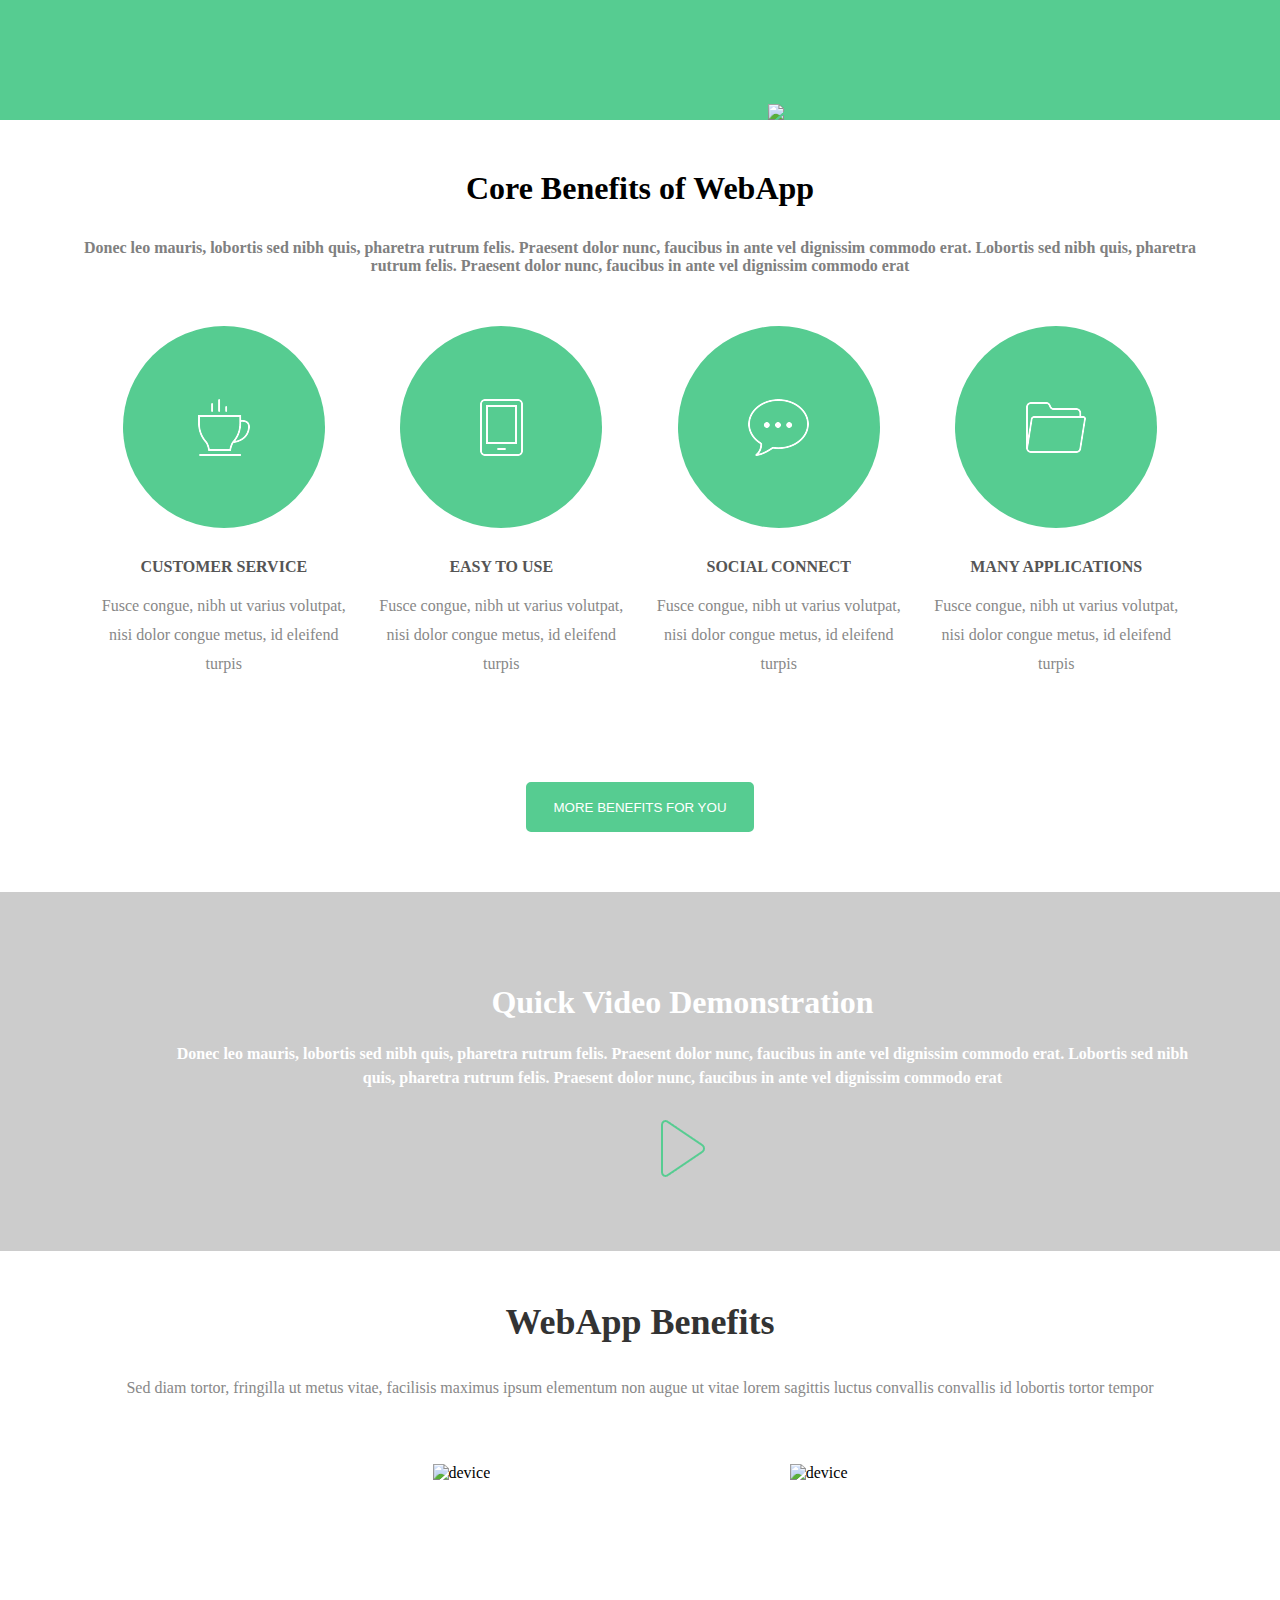
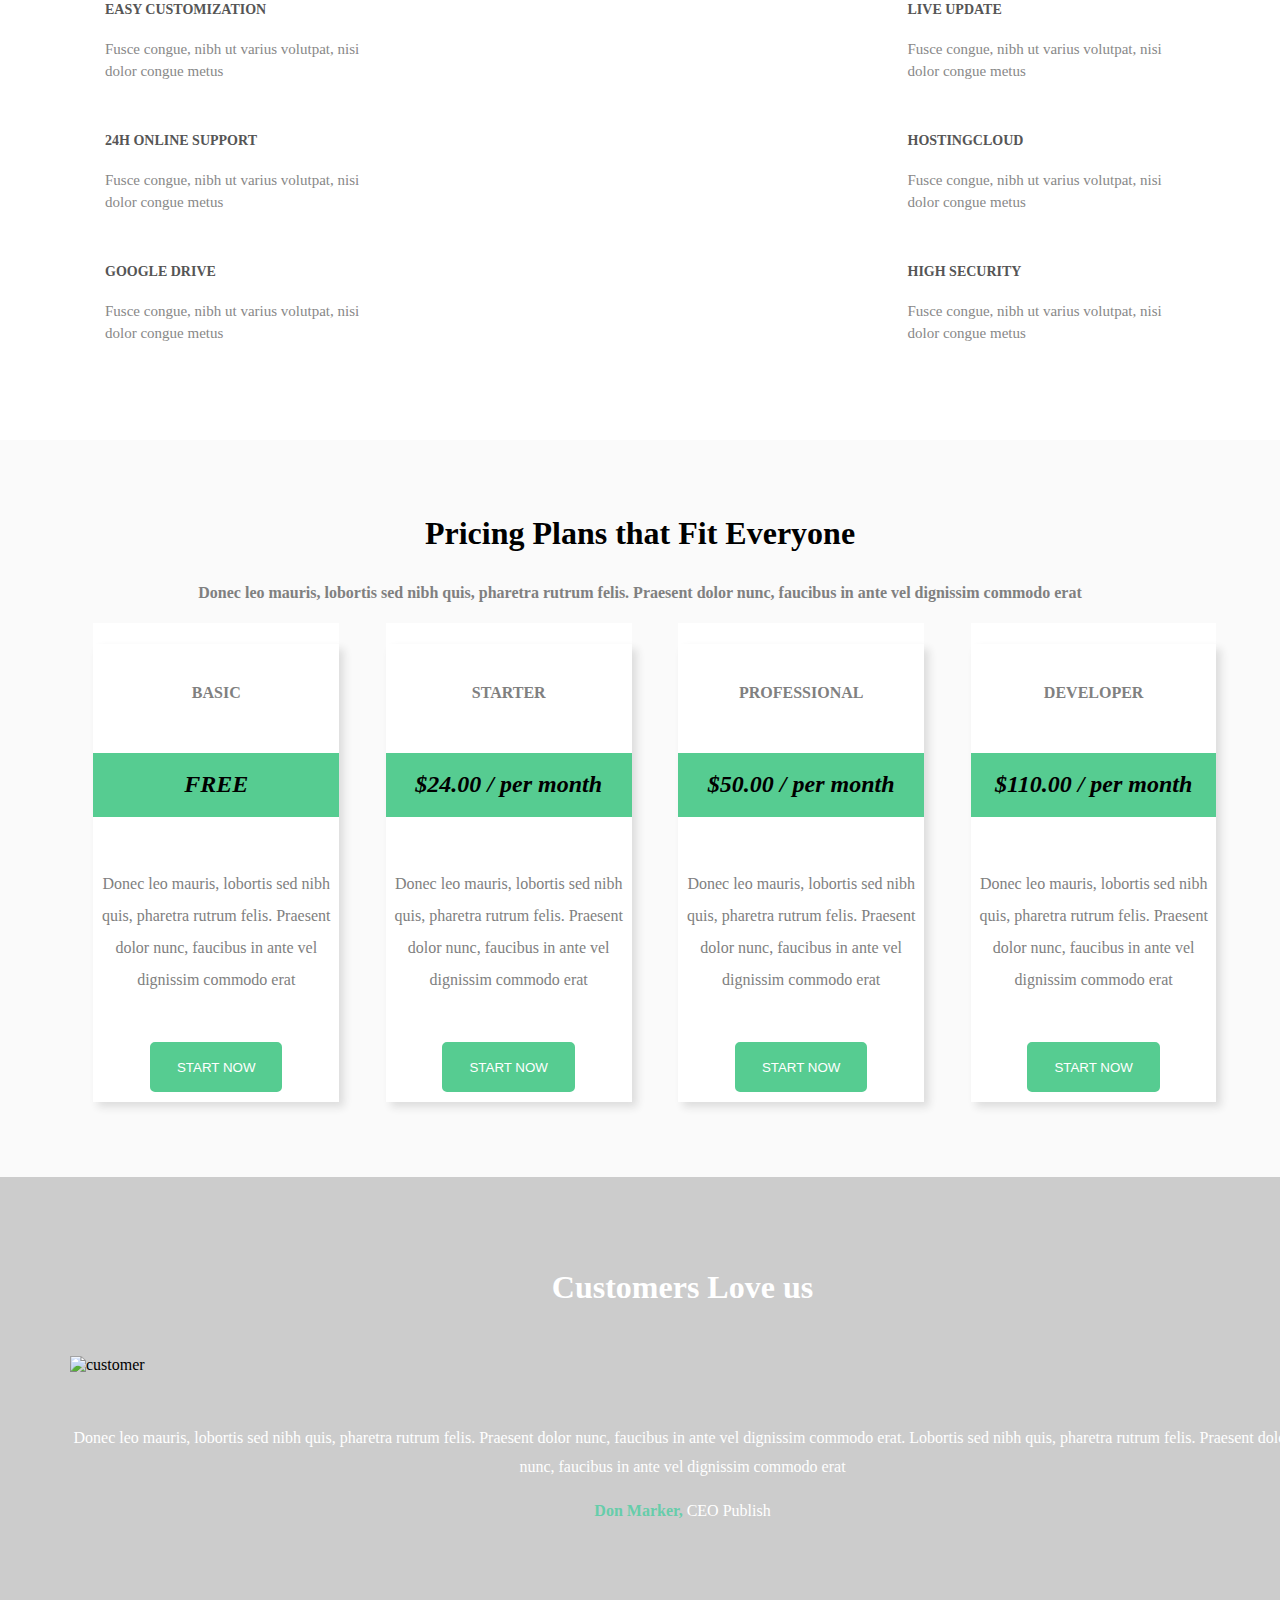
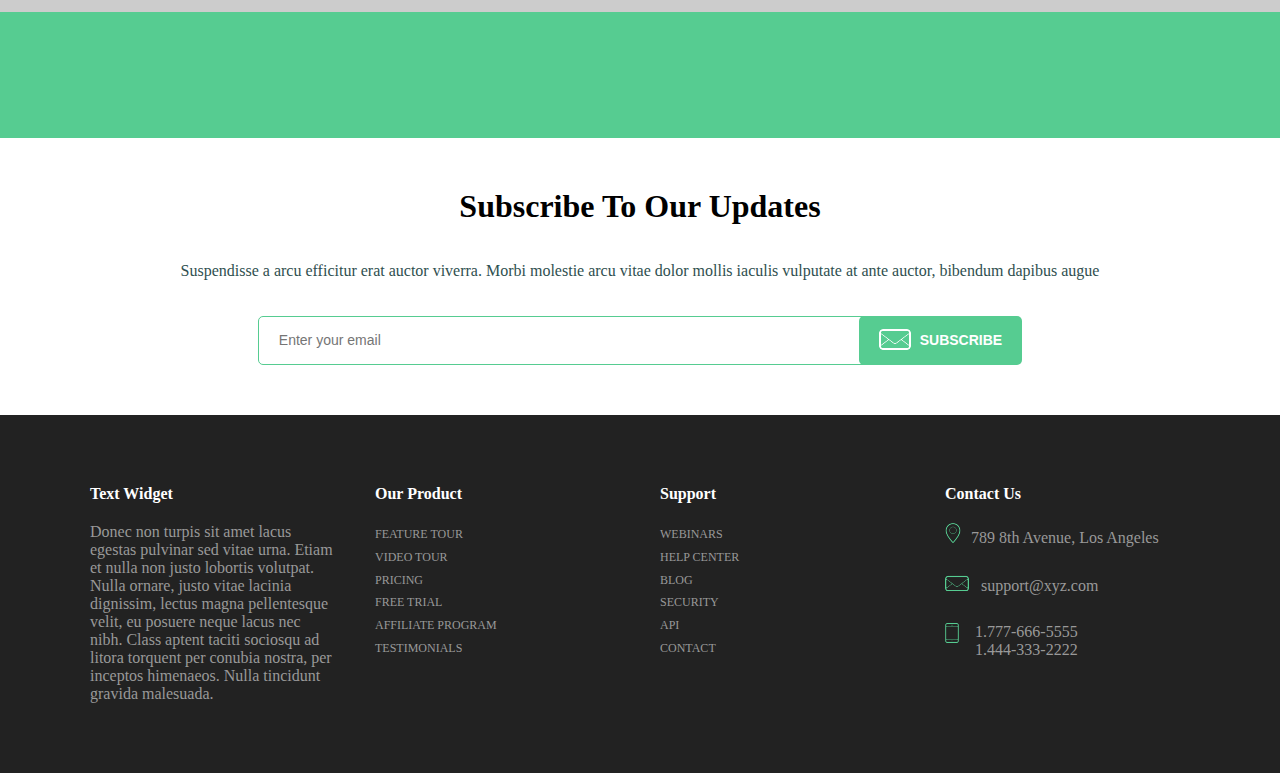
==== commit 298dec34: "menus mouse over" ====
--- a/index.html
+++ b/index.html
@@ -20,23 +20,22 @@
 							<ul id="pages">
 								<li><a href="index.html" class="active">Home</a></li>
 								<li>
-									<a href="allpages.html">All Pages</a>
+									<a href="allpages.html">ALL PAGES</a>
 									<ul class="submenu">
 										<li>Index</li>
 										<li>Testimonials</li>
 										<li>Pricing</li>
 										<li>Blog</li>
-										<li>Blog Single Page</li>
 										<li>Elements</li>
-										<li>Tours</li>
+										<li>Tour</li>
 										<li>Contact</li>
 									</ul>
 								</li>
-								<li><a href="testimonials.html">Testimonials</a></li>
-								<li><a href="pricing.html">Pricing</a></li>
-								<li><a href="blog.html">Blog</a></li>
-								<li><a href="elements.html">Elements</a></li>
-								<li><a href="tour.html">Tour</a></li>
+								<li><a href="testimonials.html">TESTIMONIALS</a></li>
+								<li><a href="pricing.html">PRICING</a></li>
+								<li><a href="blog.html">BLOG</a></li>
+								<li><a href="elements.html">ELEMENTS</a></li>
+								<li><a href="tour.html">TOURS</a></li>
 							</ul>
 					</nav>
 
--- a/CSS/main.css
+++ b/CSS/main.css
@@ -35,9 +35,12 @@
 	background-color: rgba(100, 100, 100, 0.6);
 }
 
-
 .title {
 	margin: 50px;
+}
+
+#topmenu {
+	padding-top: 15px;
 }
 
 #discover {
@@ -55,7 +58,7 @@
 #contacto {
 	padding: 10px 0;
 	margin: 0;
-	font-size: 1em;
+	font-size: 0.8em;
 	text-align: right;
 	color: #fff;
 }
@@ -102,6 +105,8 @@
   line-height: 1.9;
   width: 156px;
   z-index: 1;
+  border: 2px solid #EEFAB9;
+  border-radius: 5px;
 }
 
 
@@ -256,17 +261,14 @@
 }
 
 ul.submenu > li:hover {
-  text-decoration: underline;
+  text-decoration: none;
+  color: #EEFAB9;
 }
 
 a:hover, button:hover, .submenu li:hover {
 	cursor: pointer;
 }
 
-/** hacerlo con js: if green background > white / else > green/
-/*#pricing > ul.plans {
-	background-color: 
-}*/
 
 
 /********* BODY ***********/
@@ -715,6 +717,19 @@
 	padding: 35px 0 20px;
 	color: grey;
 }
+
+ul.plans > li:hover {
+	background: #56cc91;
+}
+
+ul.plans > li > .plan:hover > em {
+	background: #FFF;
+}
+ul.plans > li > .plan:hover > button {
+	background: #FFF;
+	color: #56cc91;
+}
+
 /********* SECTION: CUSTOMERS ***********/
 
 #customers {
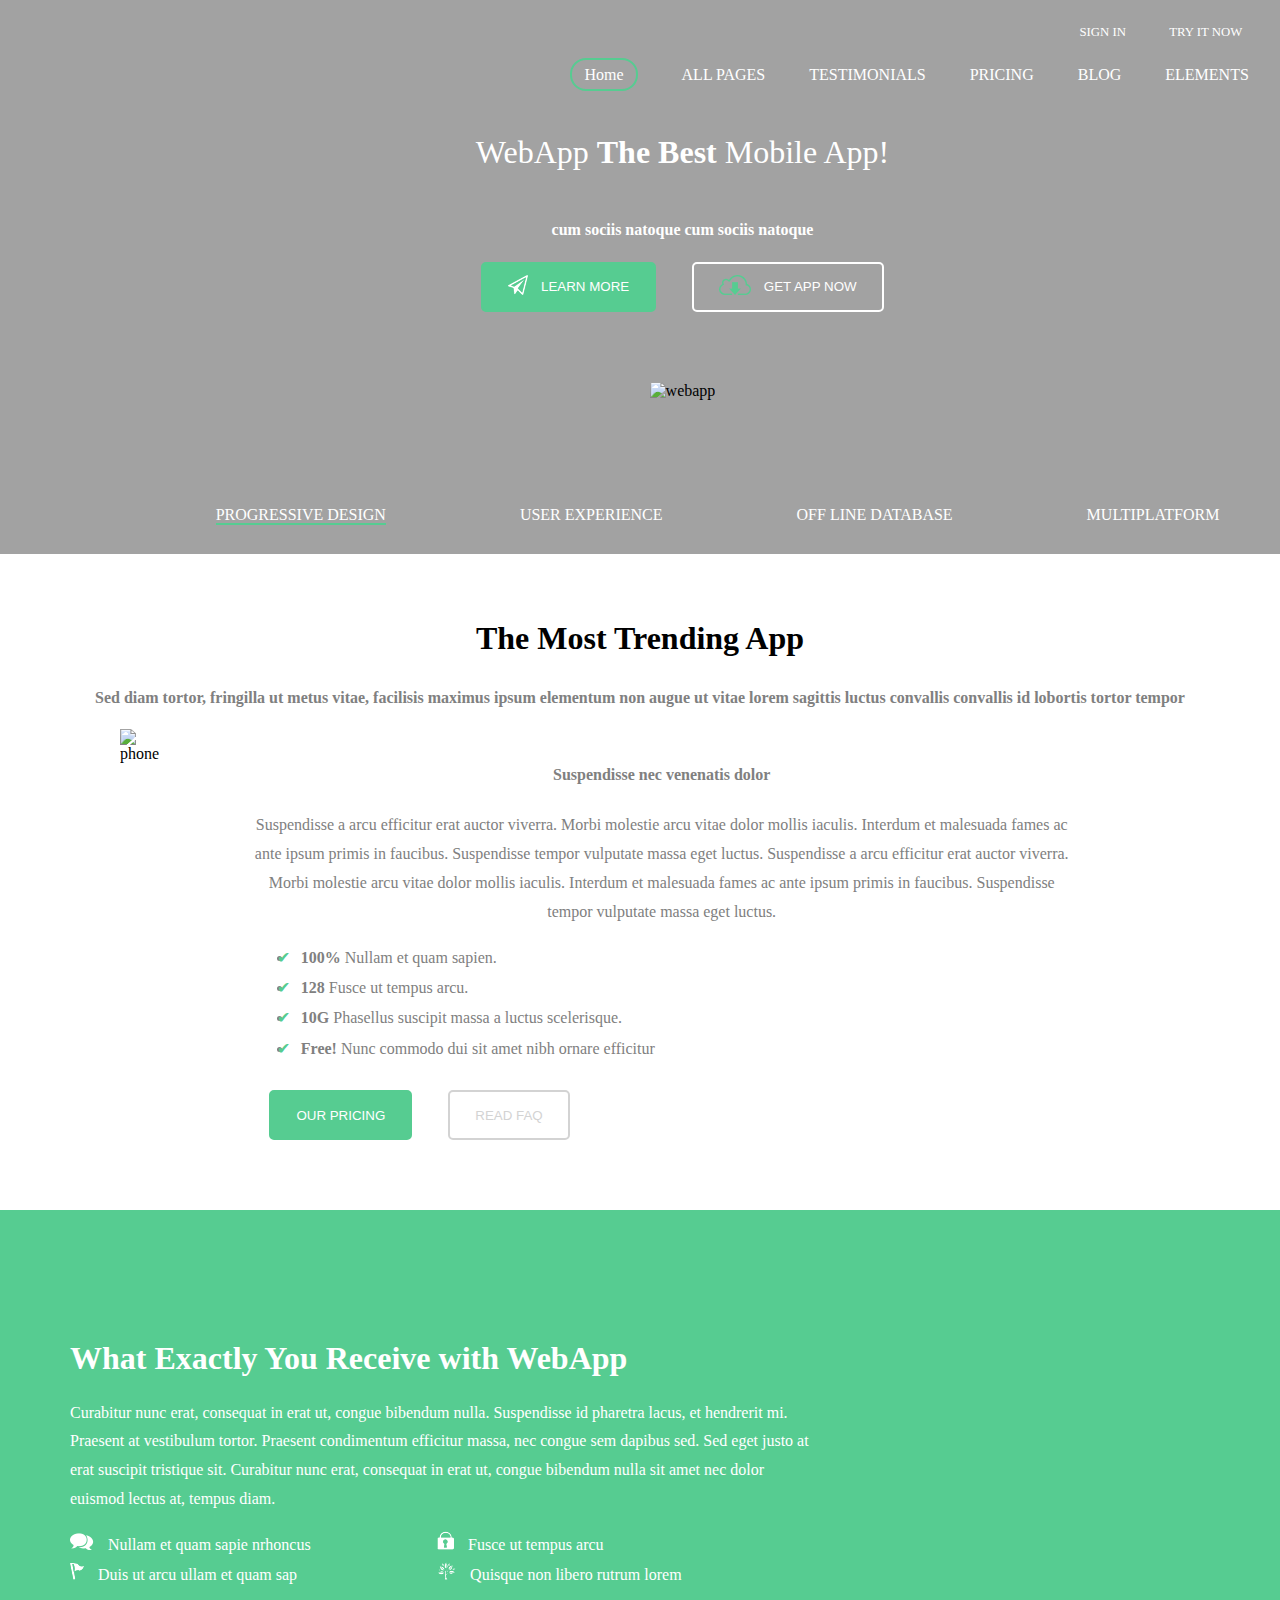
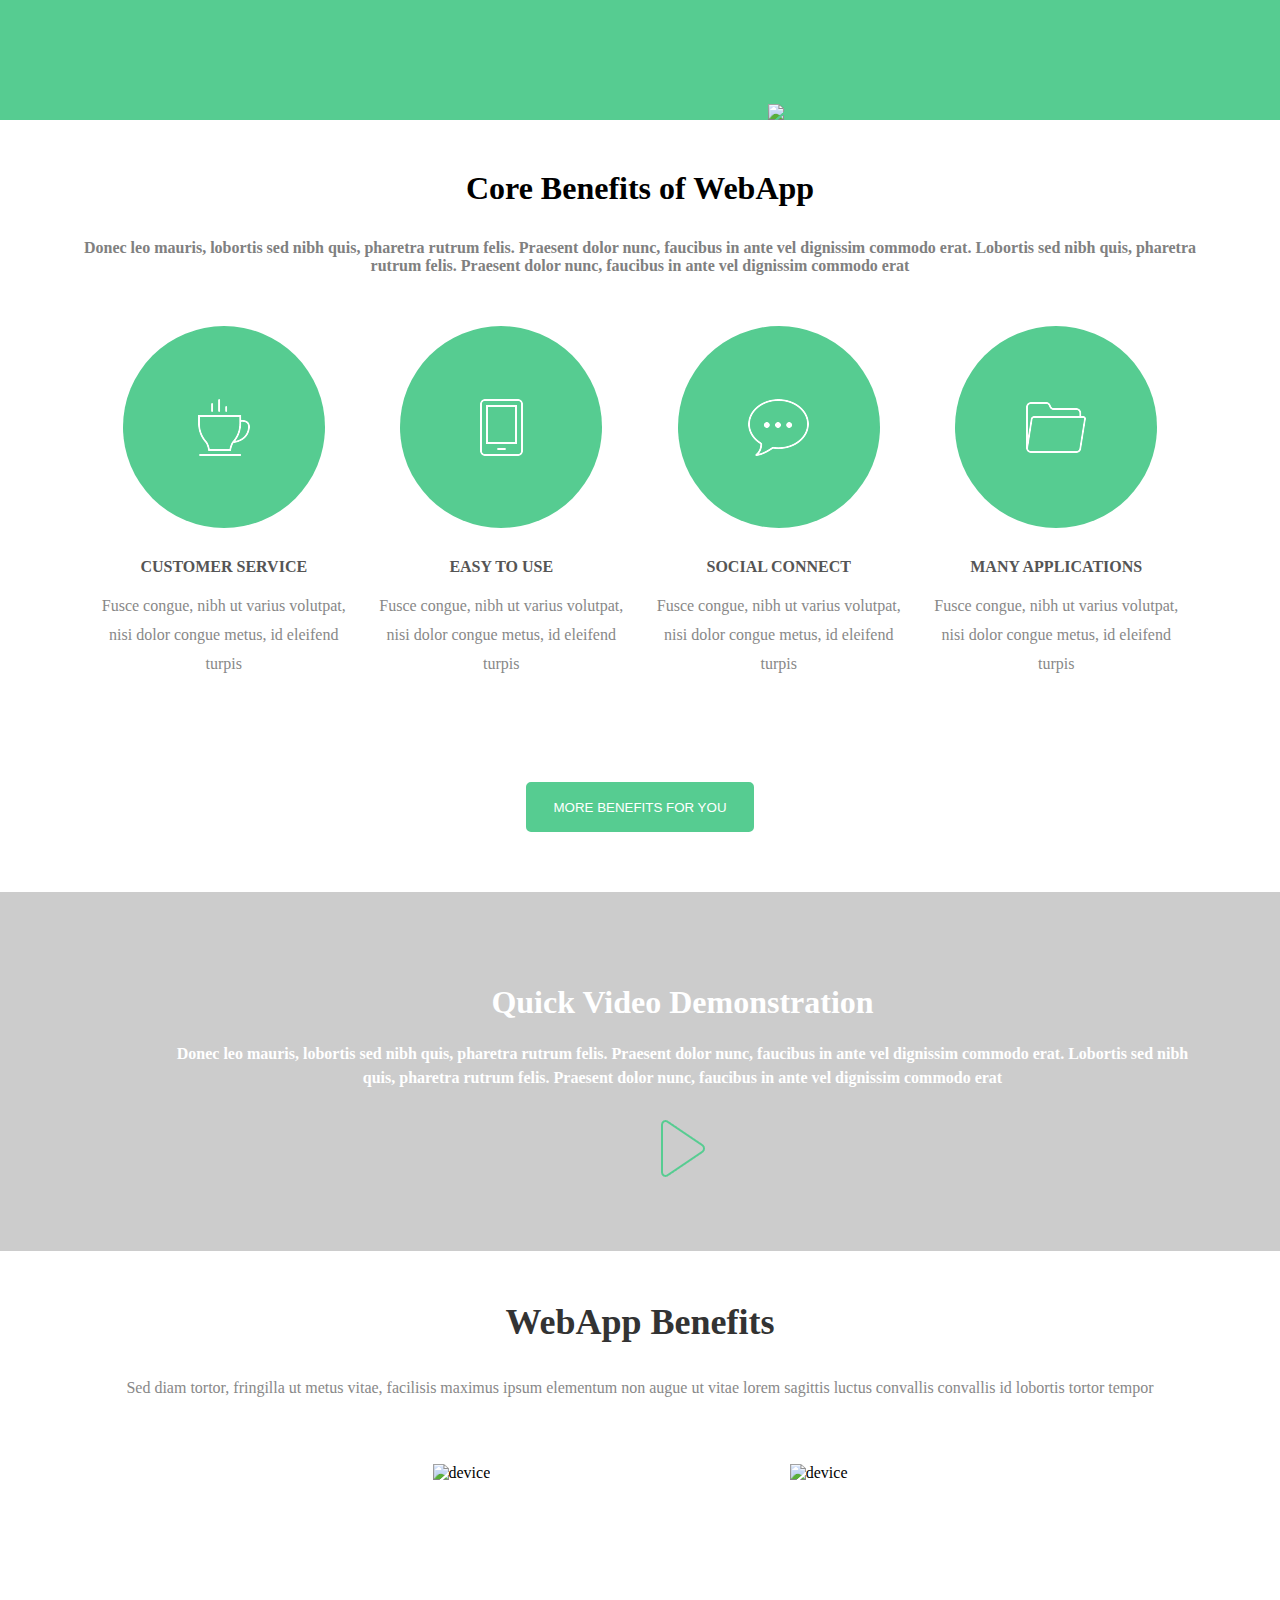
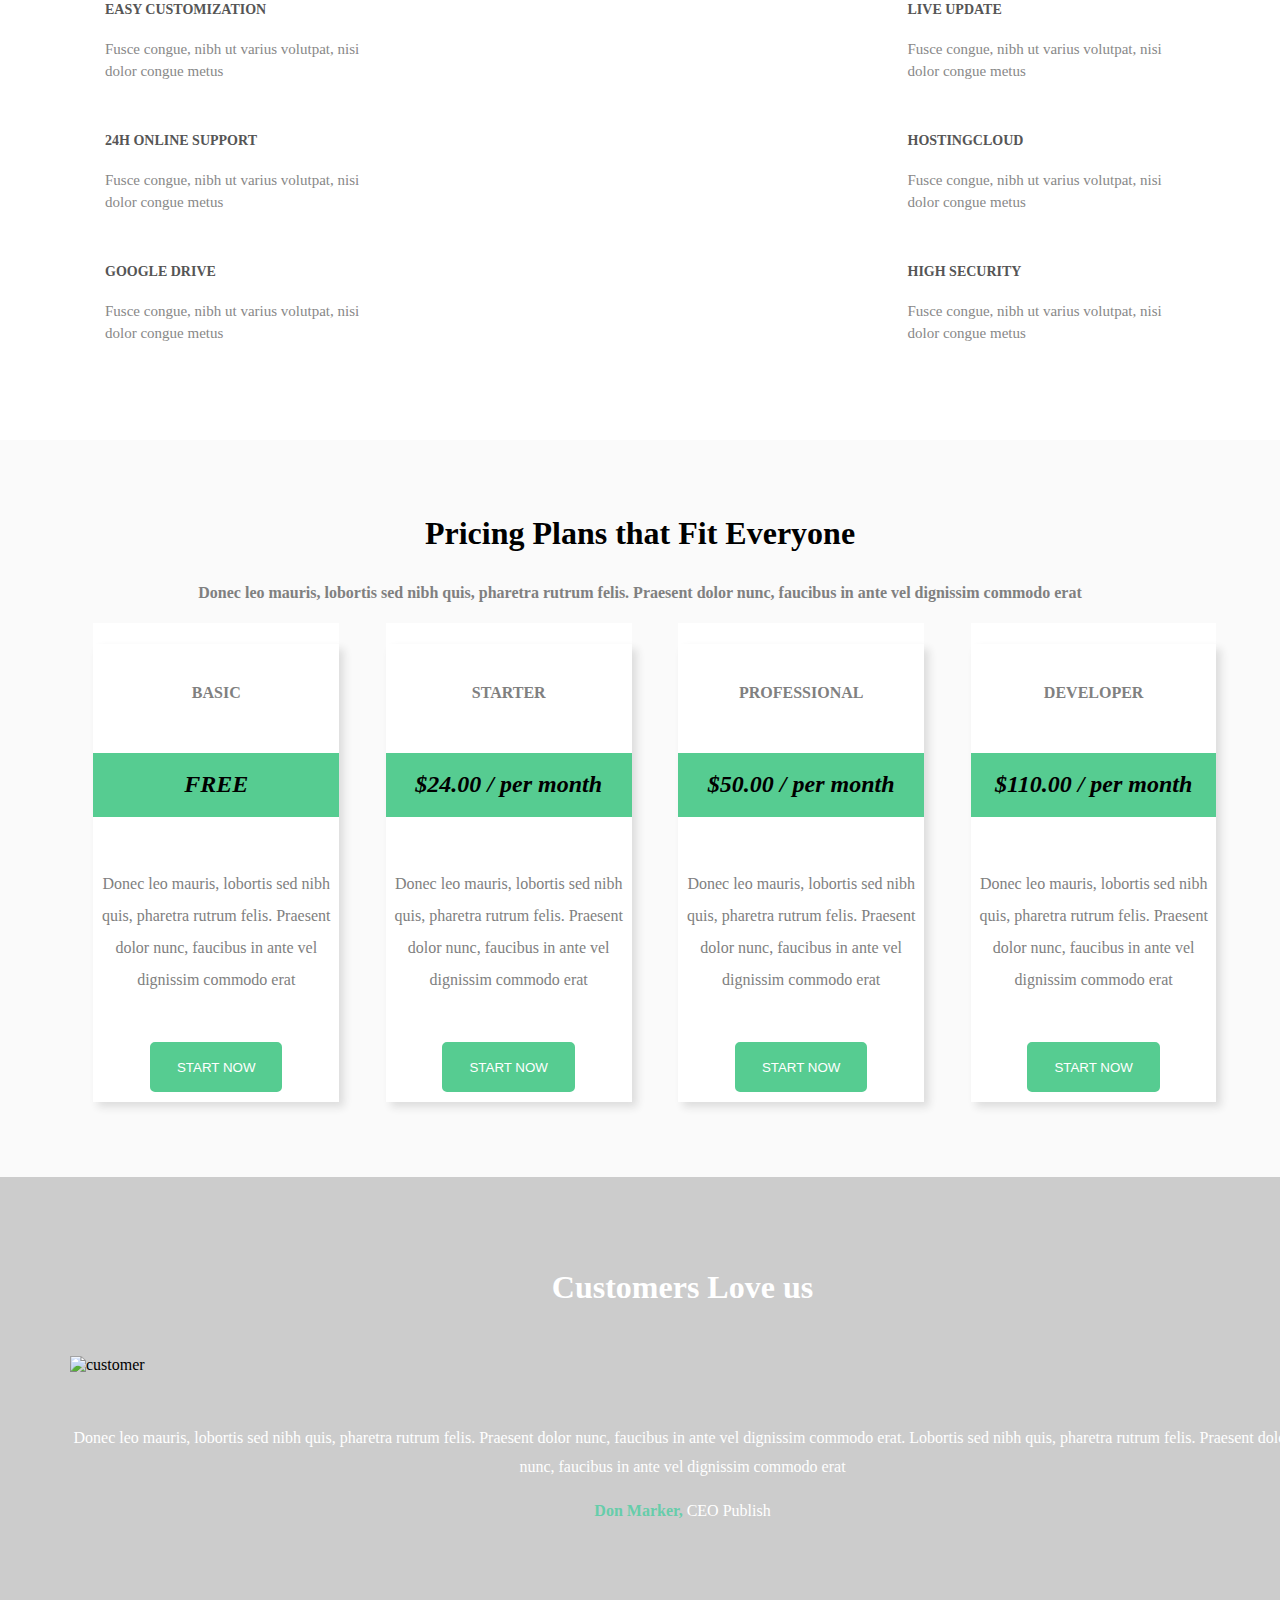
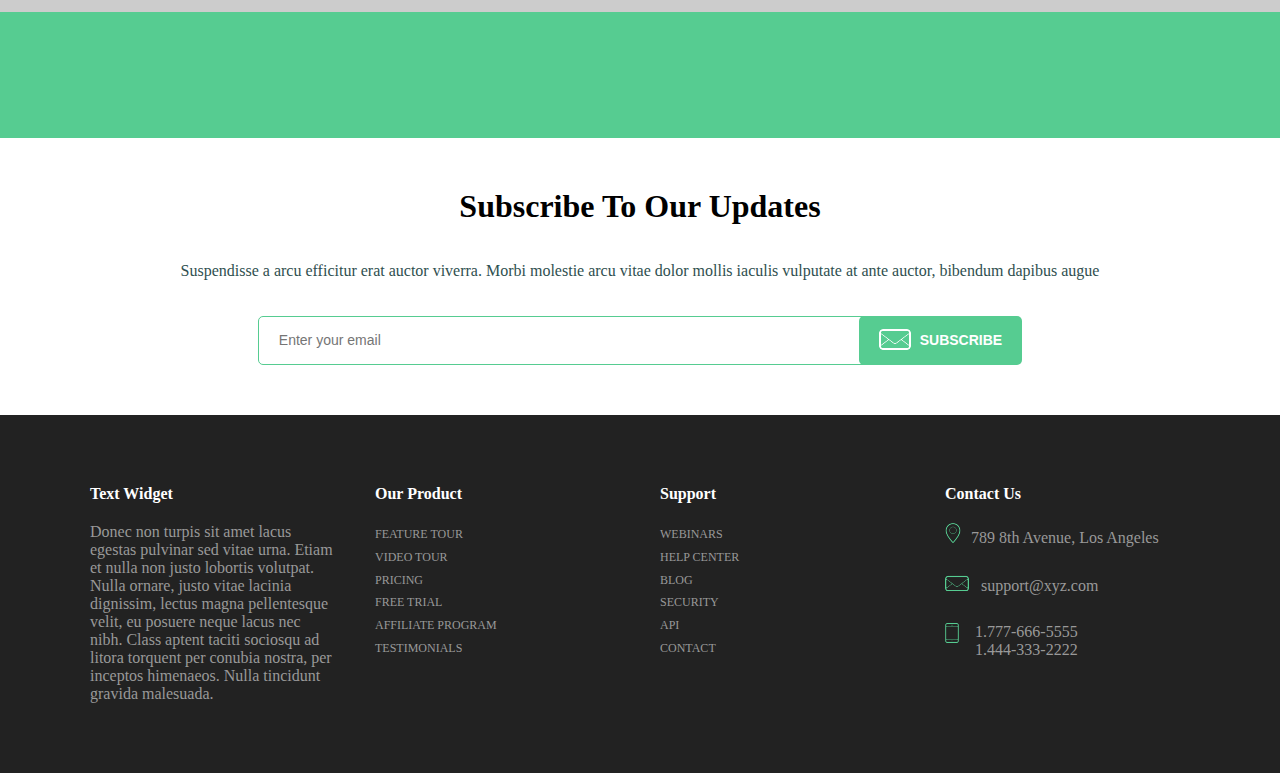
==== commit e58d3827: "buttons" ====
--- a/index.html
+++ b/index.html
@@ -43,12 +43,12 @@
 						<h1 class="title">WebApp <strong>The Best</strong> Mobile App!</h1>
 						<h2 class="subtitle">cum sociis natoque cum sociis natoque</h2>
 						
-						<div class="">
-							<button class="green_white">
+						<div class="btn_discover">
+							<button class="green_white btn_ico" id="white_triangle">
 								<i class="ico learn-ico"></i>
 								LEARN MORE
 							</button>
-							<button class="white_green">
+							<button class="white_green btn_ico">
 								<i class="ico getup-green-ico"></i>
 								GET APP NOW
 							</button>
--- a/CSS/main.css
+++ b/CSS/main.css
@@ -164,6 +164,10 @@
 	border: 2px solid #fff;
 }
 
+.btn_ico {
+	padding-bottom: 15px;
+}
+
 #menu_bottom li {
 	display: inline-block;
 	padding: 30px 30px 30px 30px;
@@ -184,16 +188,38 @@
   top: 4px;
 }
 
-.learn-ico {
+.btn_discover > .learn-ico {
   background-position: -44px -437px;
   width: 20px;
   height: 20px;
 }
 
-.getup-green-ico {
+.btn_discover > .getup-green-ico {
   background-position: -32px -662px;
   width: 32px;
   height: 20px;
+}
+
+/*.btn_discover > .learn-ico:before {
+  background-position: -43px -509px;
+  width: 20px;
+  height: 20px;
+  opacity: 1;
+}*/
+
+.btn_discover > .learn-ico:after {
+  background-position: -43px -549px;
+  width: 20px;
+  height: 20px;
+}
+
+.ico:before, .ico:after {
+  content: '';
+  background: url('../img/sprite.png') no-repeat;
+  position: absolute;
+  top: 0;
+  left: 0;
+  transition: opacity .4s ease
 }
 
 /*******************************
@@ -224,6 +250,11 @@
 	background-color: #fff;
 	color: #56cc91;
 }
+
+#white_triangle:hover > i {
+	background-position: -43px -509px;
+}
+
 
 #App {
 	padding: 50px 0;
@@ -631,9 +662,6 @@
   	position: relative;
 }
 
-/*.menuizda .benefits-text-ico {
-  right: -75px;
-  left: auto;*/
 
 	/************ IMAGE Column ****************************/
 
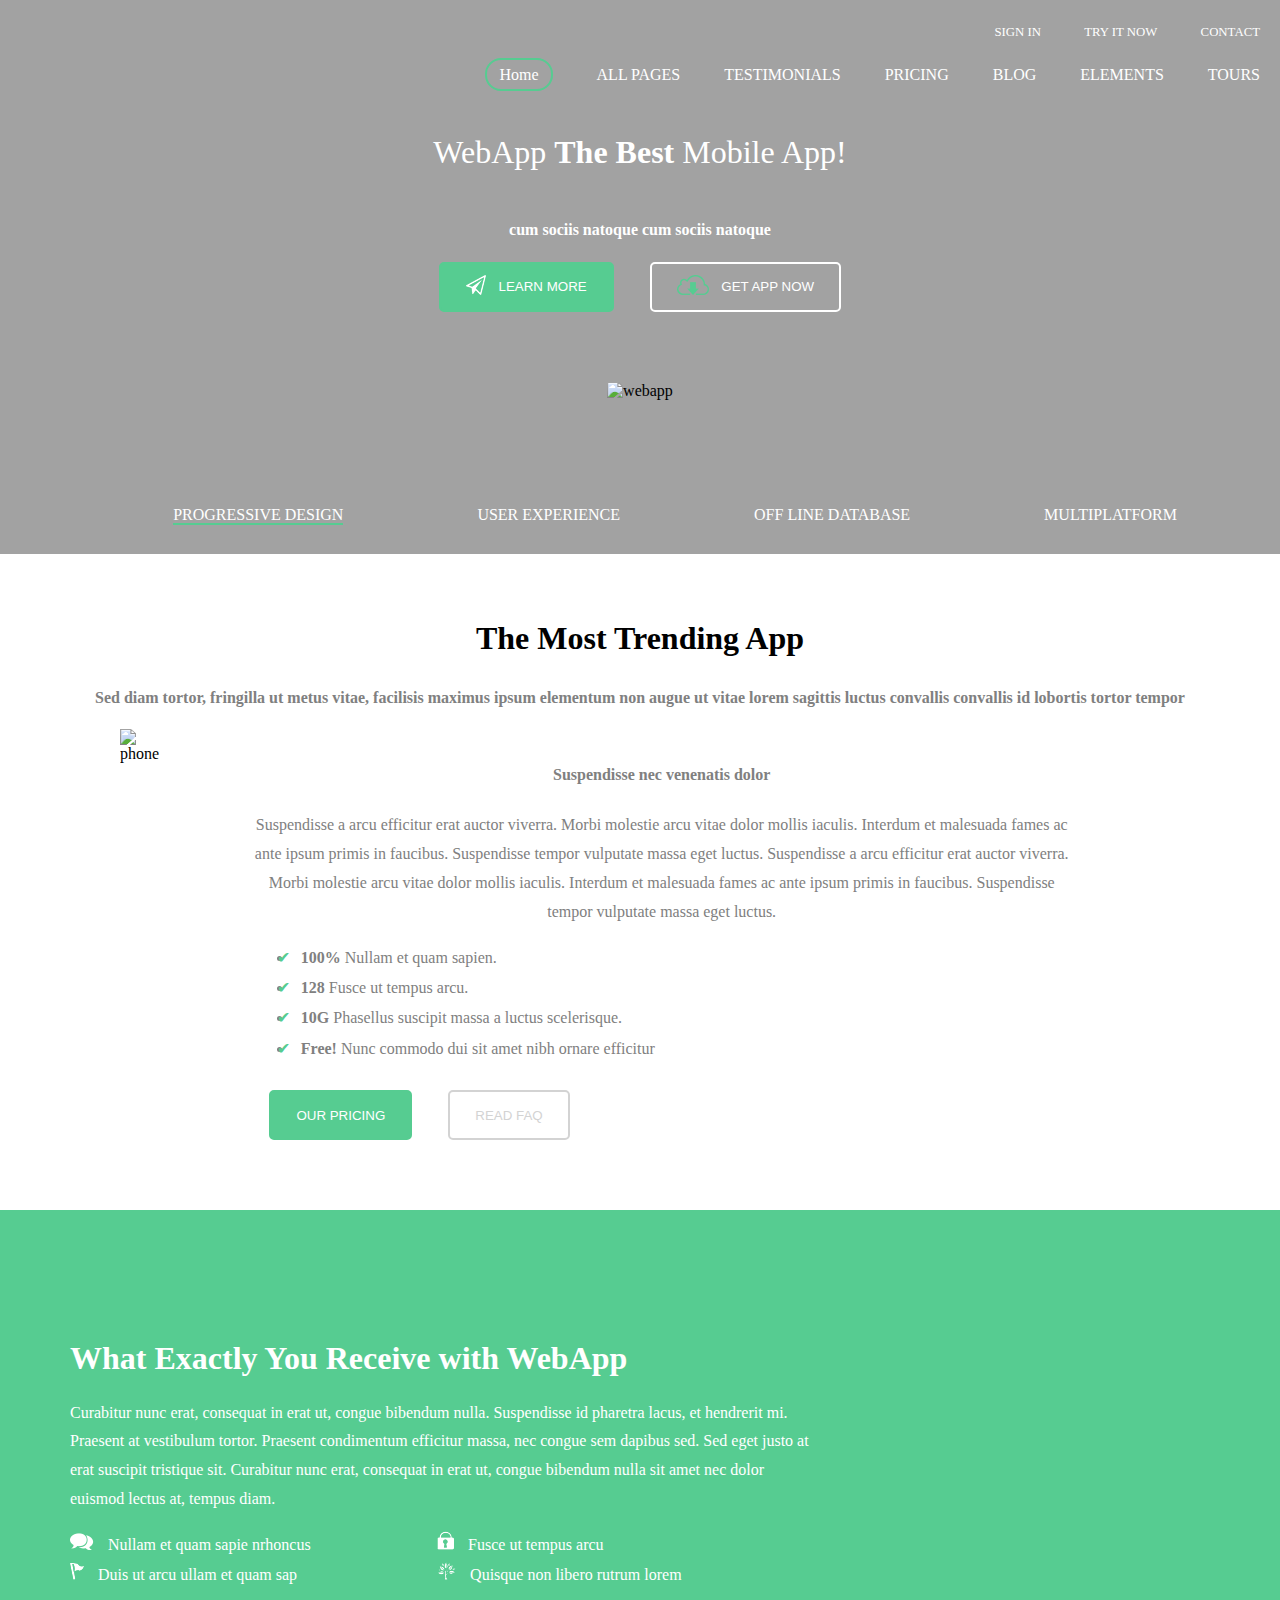
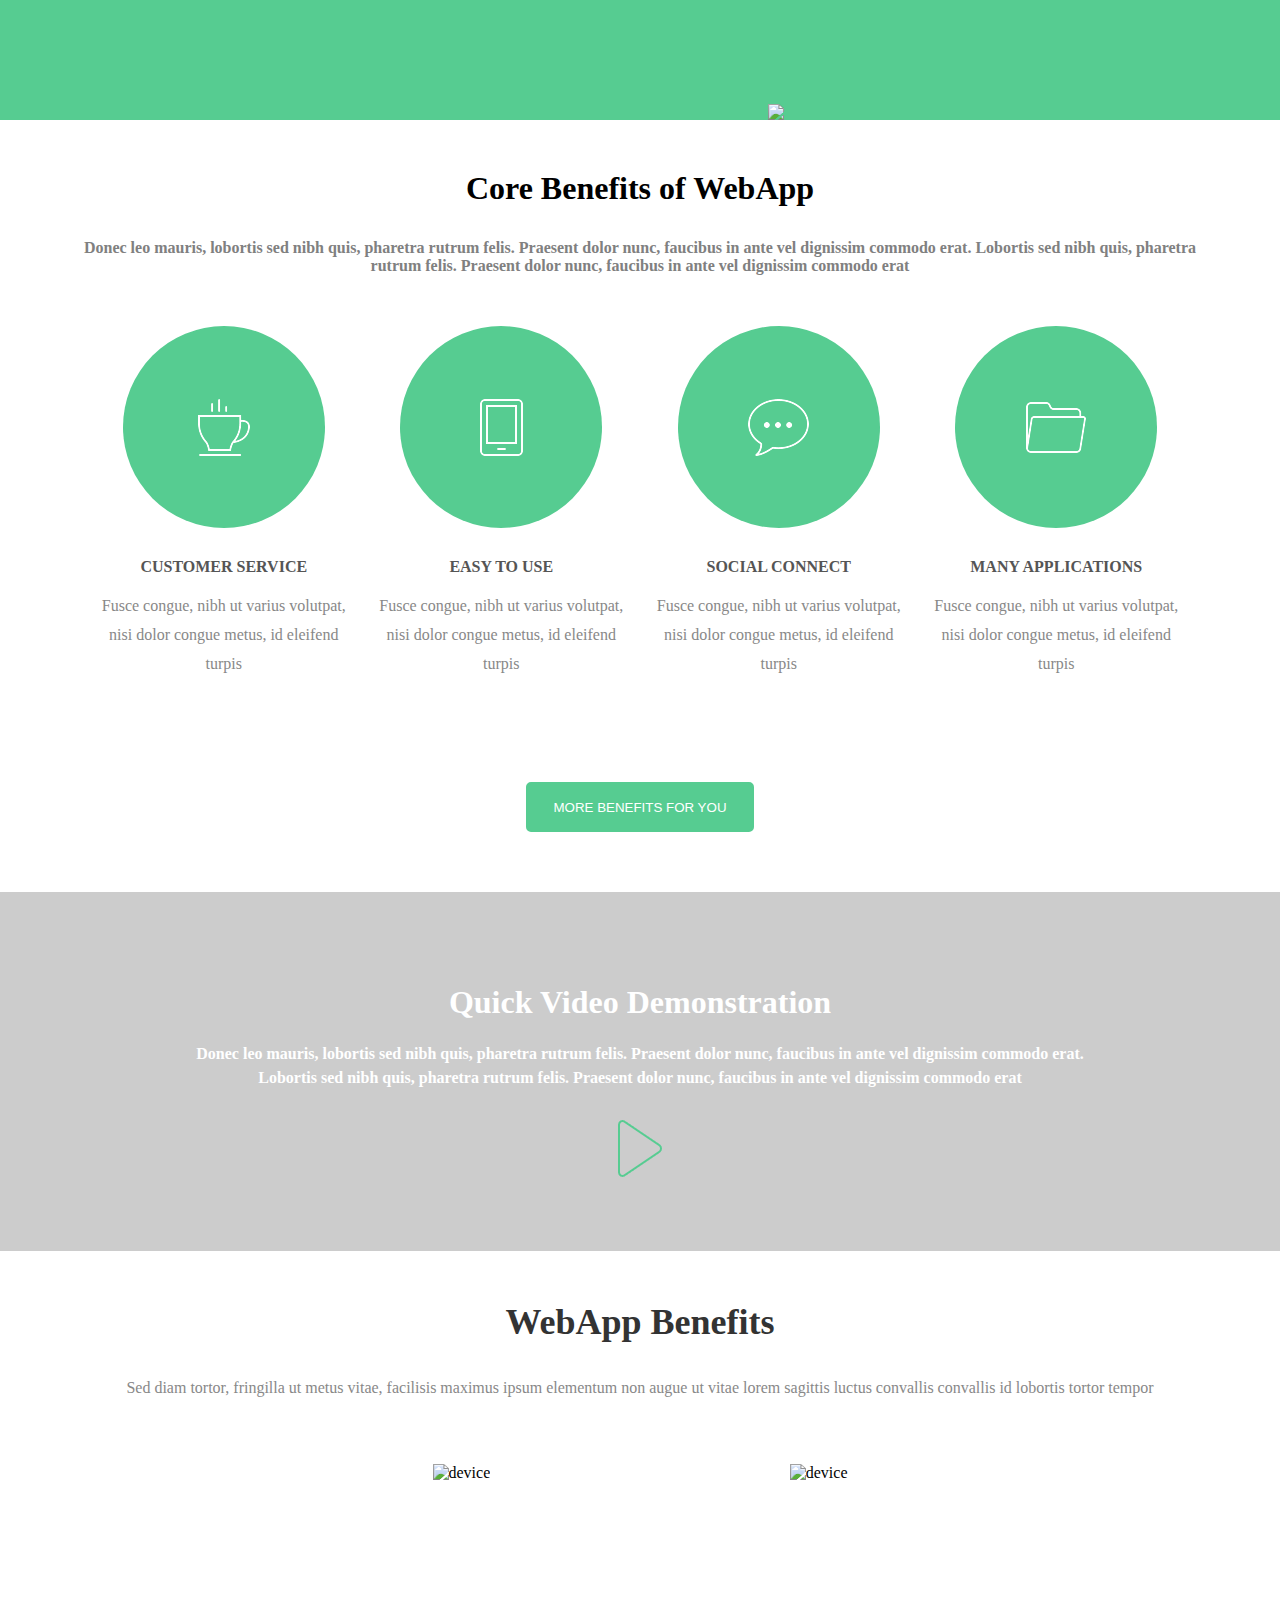
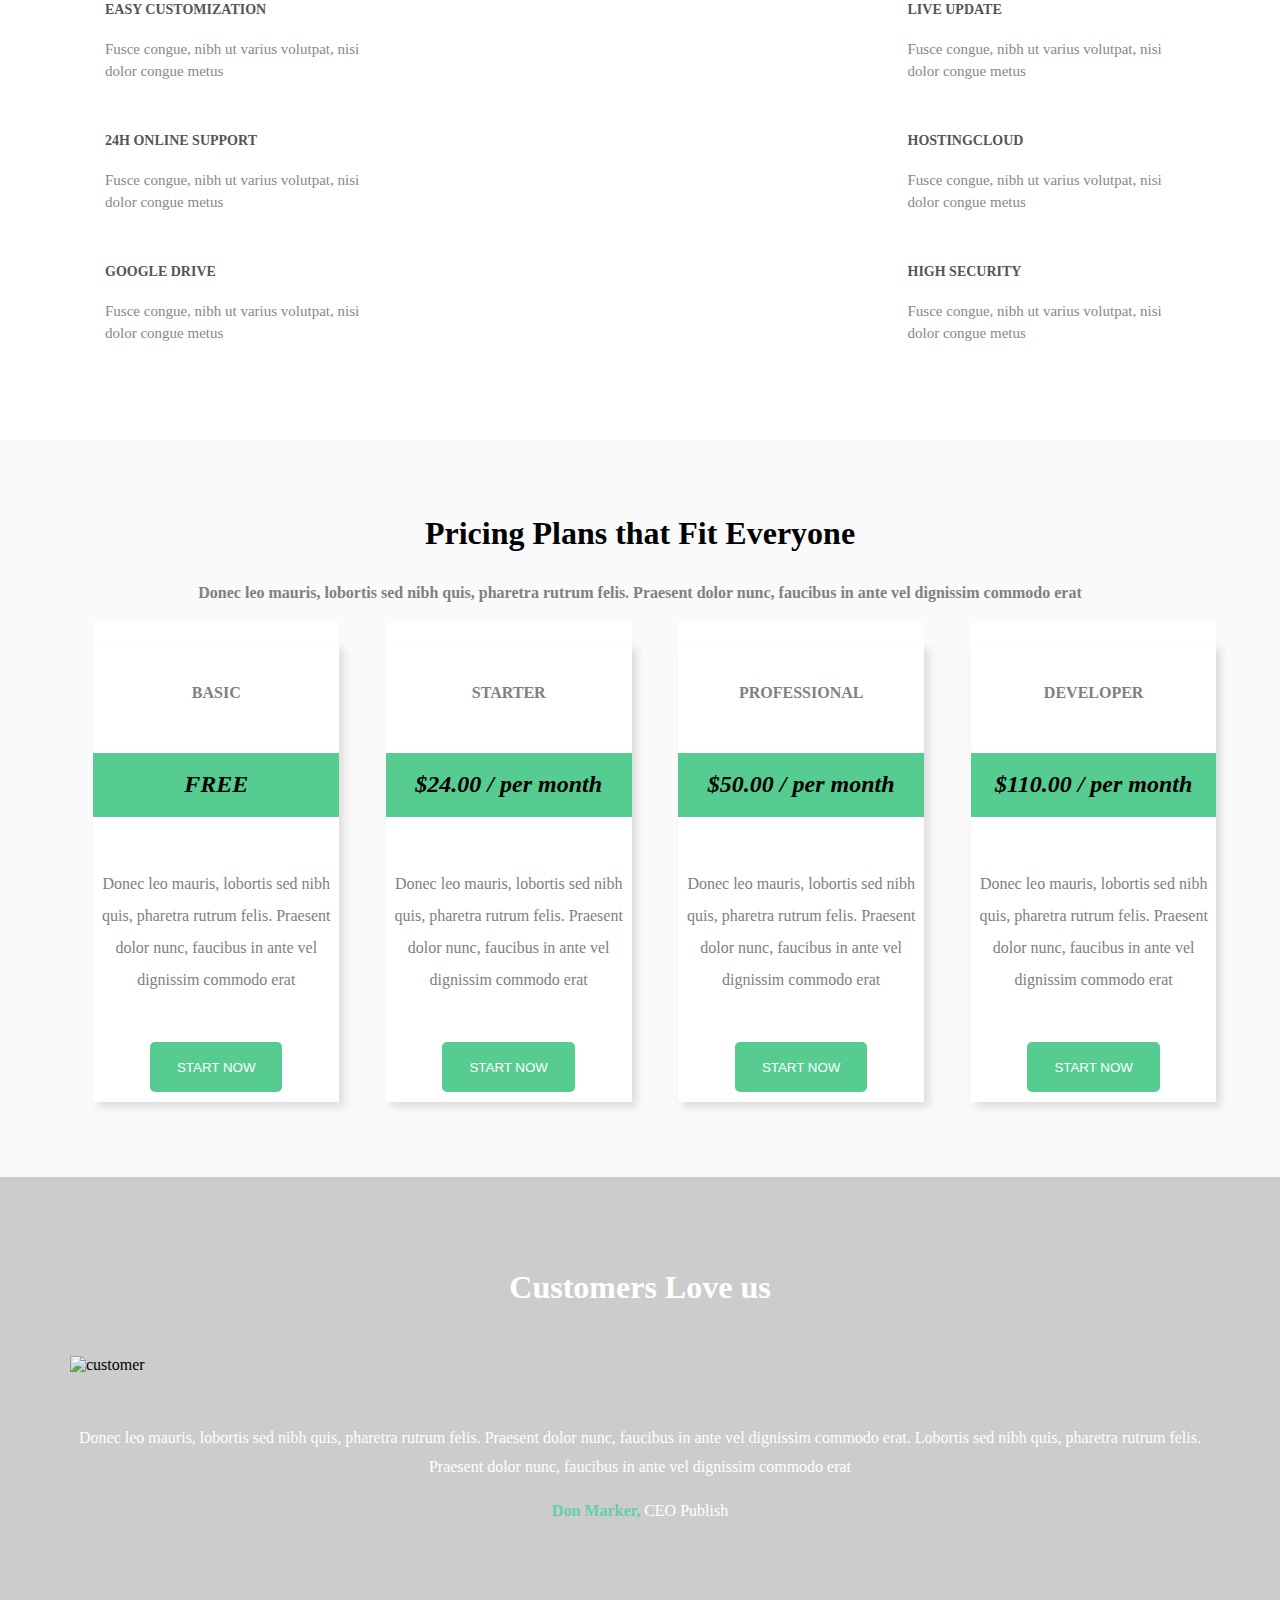
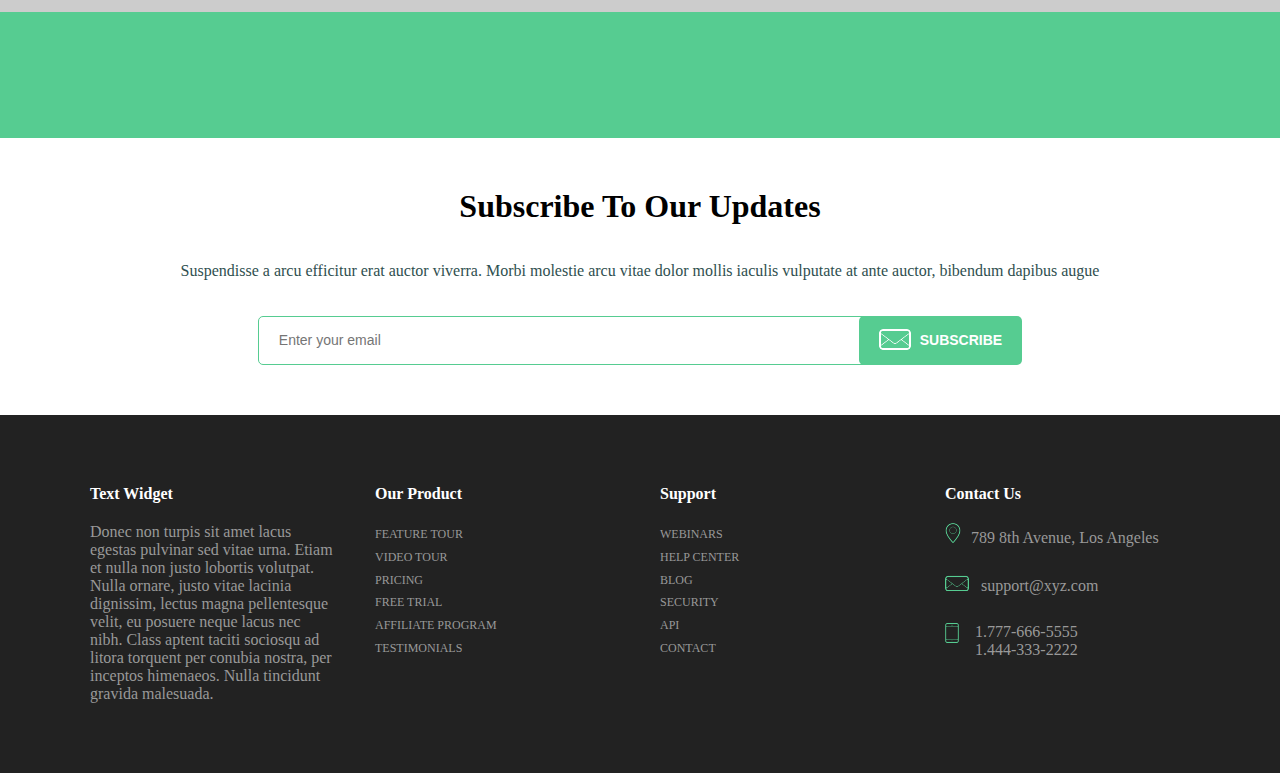
==== commit ba734a71: "small css updates" ====
--- a/index.html
+++ b/index.html
@@ -8,19 +8,19 @@
 </head>
 <body>
 	<div>
-		<div class="slide" style="width: 1365px; background-image: url(http://cdn.templatation.com/Site-templates/webapp/img/home-bg.jpg)">
+		<div class="slide" style="background-image: url(http://cdn.templatation.com/Site-templates/webapp/img/home-bg.jpg); background-repeat: no-repeat; background-size: 100%">
 			<div class="layer">
 				<header class="arriba">	
 					<nav id="topmenu">
 							<ul id="contacto">
-								<li><a href="sign.html">SIGN IN</a></li>
-								<li><a href="try.html">TRY IT NOW</a></li>
-								<li><a href="contact.html">CONTACT</a></li>
+								<li><a href="index.html">SIGN IN</a></li>
+								<li><a href="index.html">TRY IT NOW</a></li>
+								<li><a href="index.html">CONTACT</a></li>
 							</ul>
 							<ul id="pages">
 								<li><a href="index.html" class="active">Home</a></li>
 								<li>
-									<a href="allpages.html">ALL PAGES</a>
+									<a href="index.html">ALL PAGES</a>
 									<ul class="submenu">
 										<li>Index</li>
 										<li>Testimonials</li>
@@ -31,11 +31,11 @@
 										<li>Contact</li>
 									</ul>
 								</li>
-								<li><a href="testimonials.html">TESTIMONIALS</a></li>
-								<li><a href="pricing.html">PRICING</a></li>
-								<li><a href="blog.html">BLOG</a></li>
-								<li><a href="elements.html">ELEMENTS</a></li>
-								<li><a href="tour.html">TOURS</a></li>
+								<li><a href="index.html">TESTIMONIALS</a></li>
+								<li><a href="index.html">PRICING</a></li>
+								<li><a href="index.html">BLOG</a></li>
+								<li><a href="index.html">ELEMENTS</a></li>
+								<li><a href="index.html">TOURS</a></li>
 							</ul>
 					</nav>
 
@@ -60,9 +60,9 @@
 						
 						<ul id="menu_bottom">
 							<li><a href="#" class="slider-menu-item sl-menu-prog active">PROGRESSIVE DESIGN</a></li>
-							<li><a href="user.html" class="slider-menu-item sl-menu-prog">USER EXPERIENCE</a></li>
-							<li><a href="database.html" class="slider-menu-item sl-menu-prog">OFF LINE DATABASE</a></li>
-							<li><a href="platform.html" class="slider-menu-item sl-menu-prog">MULTIPLATFORM</a></li>
+							<li><a href="#" class="slider-menu-item sl-menu-prog">USER EXPERIENCE</a></li>
+							<li><a href="#" class="slider-menu-item sl-menu-prog">OFF LINE DATABASE</a></li>
+							<li><a href="#" class="slider-menu-item sl-menu-prog">MULTIPLATFORM</a></li>
 						</ul>
 					</section>
 				</header>
@@ -180,7 +180,7 @@
 		</section>
 
 		<section id="video">
-			<div class="bg" style="width: 1365px; background-image: url(http://cdn.templatation.com/Site-templates/webapp/img/home2-bg.jpg)">
+			<div class="bg" style="background-image: url(http://cdn.templatation.com/Site-templates/webapp/img/home2-bg.jpg)">
 				<div class="layer_bg">
 					<h1 class="arriba">Quick Video Demonstration</h1>
 					<h2 class="margen">Donec leo mauris, lobortis sed nibh quis, pharetra rutrum felis. Praesent dolor nunc, faucibus in ante vel dignissim commodo erat. Lobortis sed nibh quis, pharetra rutrum felis. Praesent dolor nunc, faucibus in ante vel dignissim commodo erat</h2>
@@ -297,7 +297,7 @@
 		</section>
 
 		<section id="customers">
-			<div class="bg" style="width: 1365px; background-image: url(http://cdn.templatation.com/Site-templates/webapp/img/customer-bg.jpg);">
+			<div class="bg" style="background-image: url(http://cdn.templatation.com/Site-templates/webapp/img/customer-bg.jpg);">
 				<div class="layer_bg">
 					<h1>Customers <strong>Love</strong> us</h1>
 					<div>
--- a/CSS/main.css
+++ b/CSS/main.css
@@ -105,7 +105,7 @@
   line-height: 1.9;
   width: 156px;
   z-index: 1;
-  border: 2px solid #EEFAB9;
+  border: 1.5px solid #EEFAB9;
   border-radius: 5px;
 }
 
@@ -200,12 +200,6 @@
   height: 20px;
 }
 
-/*.btn_discover > .learn-ico:before {
-  background-position: -43px -509px;
-  width: 20px;
-  height: 20px;
-  opacity: 1;
-}*/
 
 .btn_discover > .learn-ico:after {
   background-position: -43px -549px;
@@ -663,7 +657,7 @@
 }
 
 
-	/************ IMAGE Column ****************************/
+/************ IMAGE Column ****************************/
 
 .column_center {
 	width: 50%;
@@ -694,8 +688,7 @@
 	right: 60px;
 }
 
-/********************
- SECTION: PRICING ***********/
+/******************** SECTION: PRICING ***********/
 
 #pricing {
 	padding: 75px 0;
@@ -788,6 +781,7 @@
 	display: block;
 	margin: 50px auto;
 }
+
 /********* SECTION: MENU SEPARACION ***********/
 
 #menu_separacion {
@@ -796,7 +790,7 @@
 
 #menu_separacion .container {
 	margin: 0;
-	width: 1366px;
+	width: 100%;
 	text-align: center;
 }
 
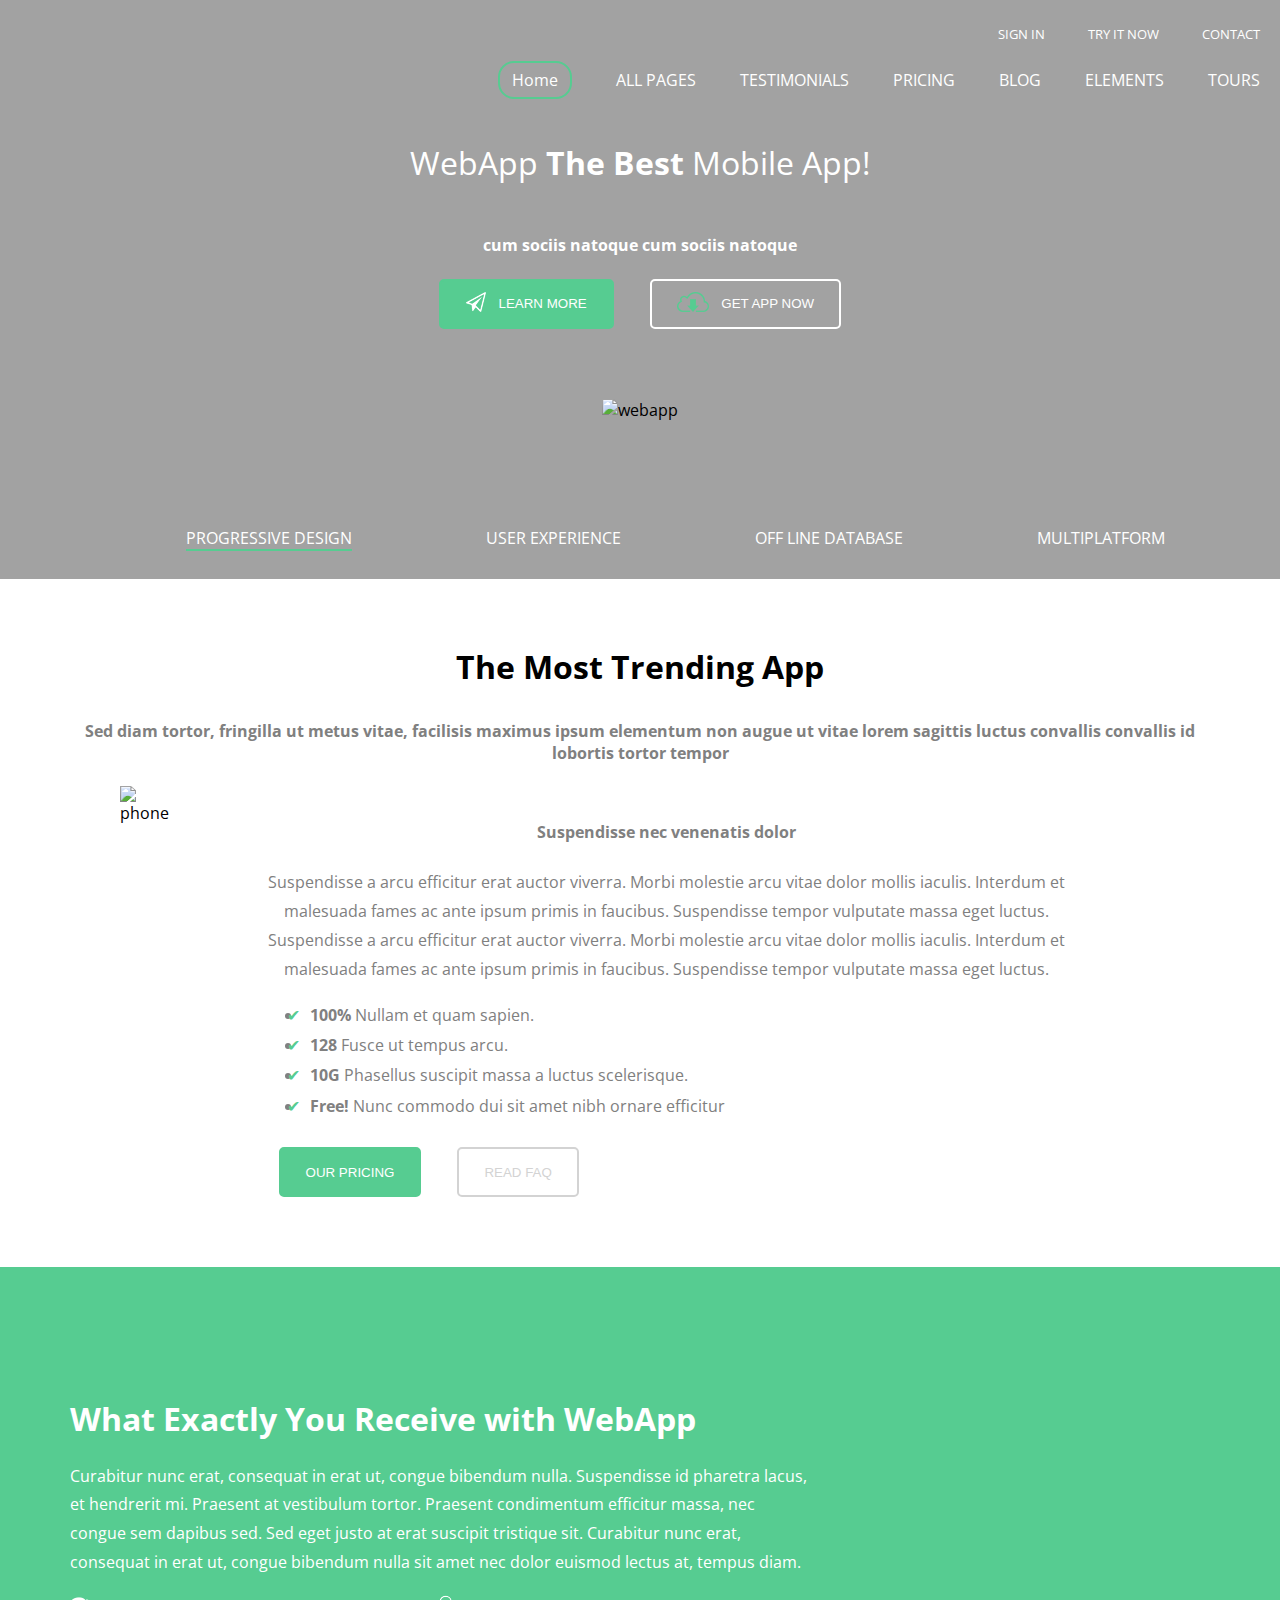
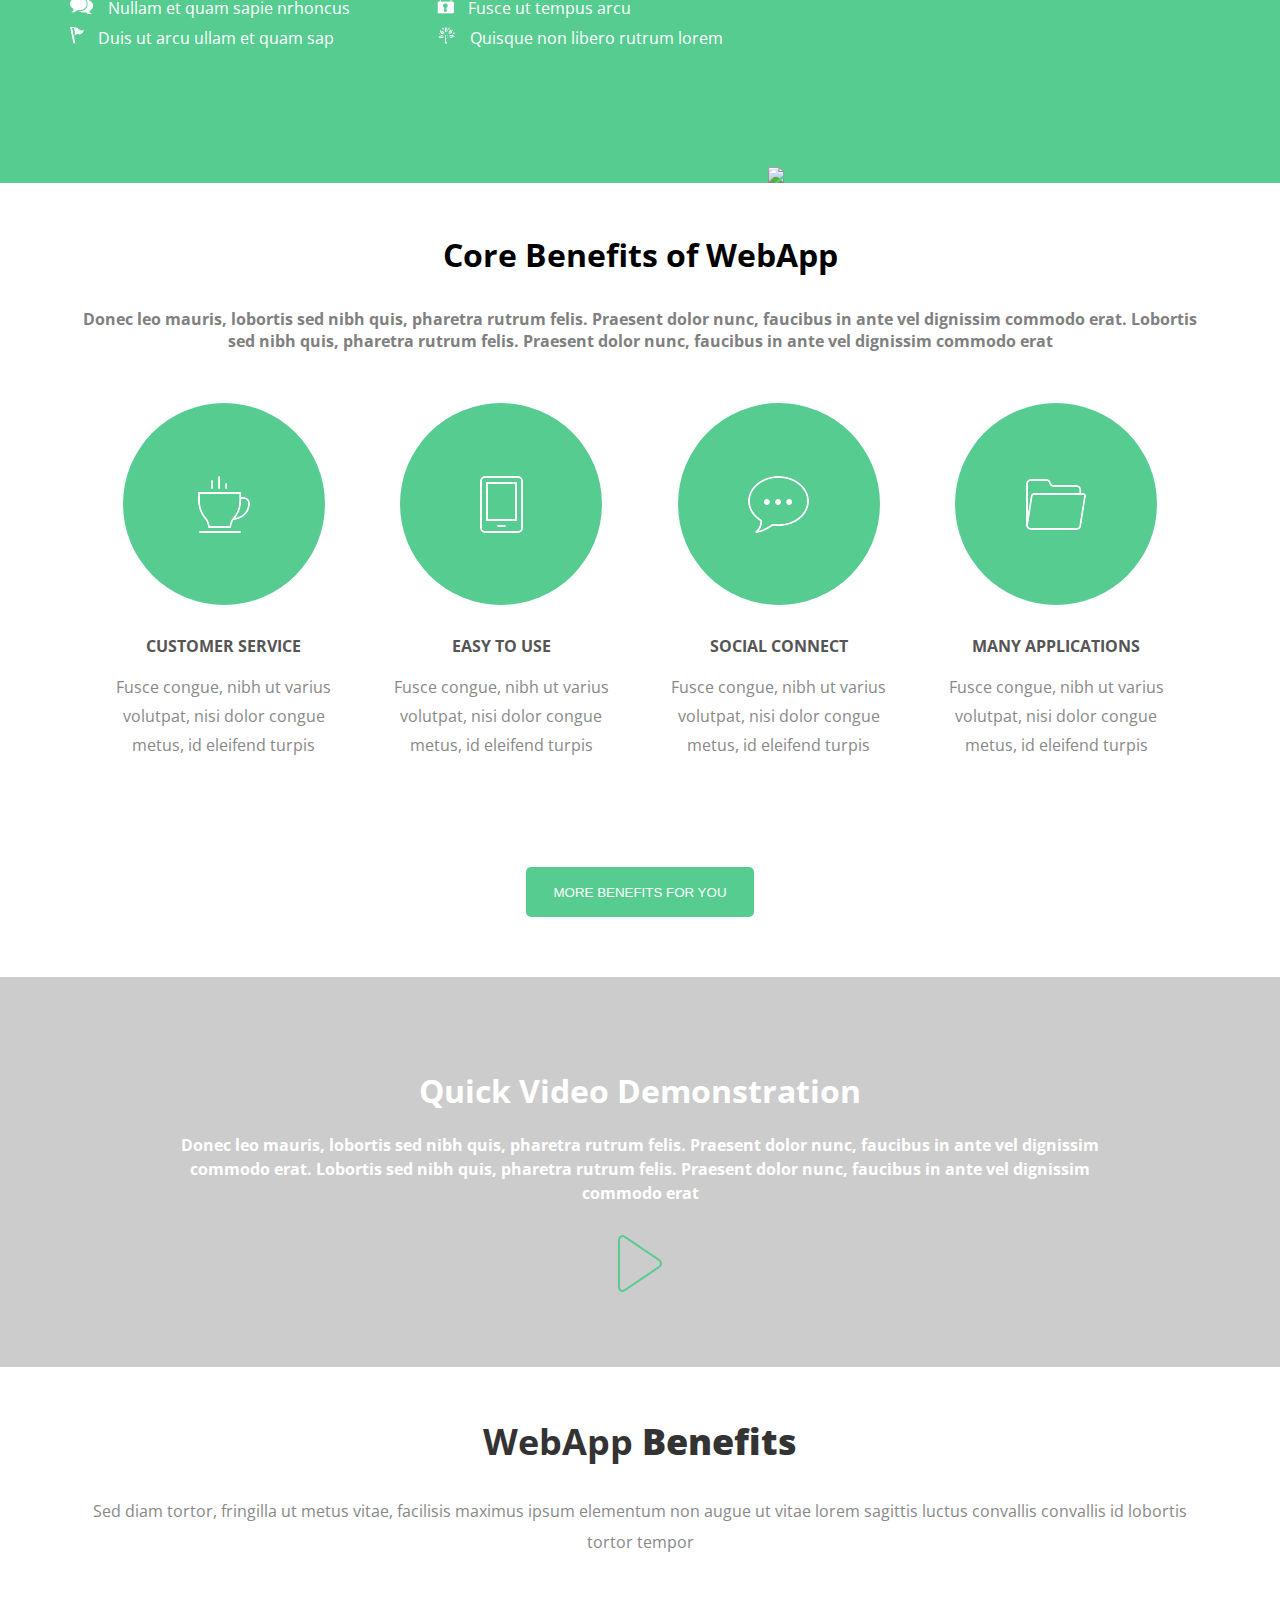
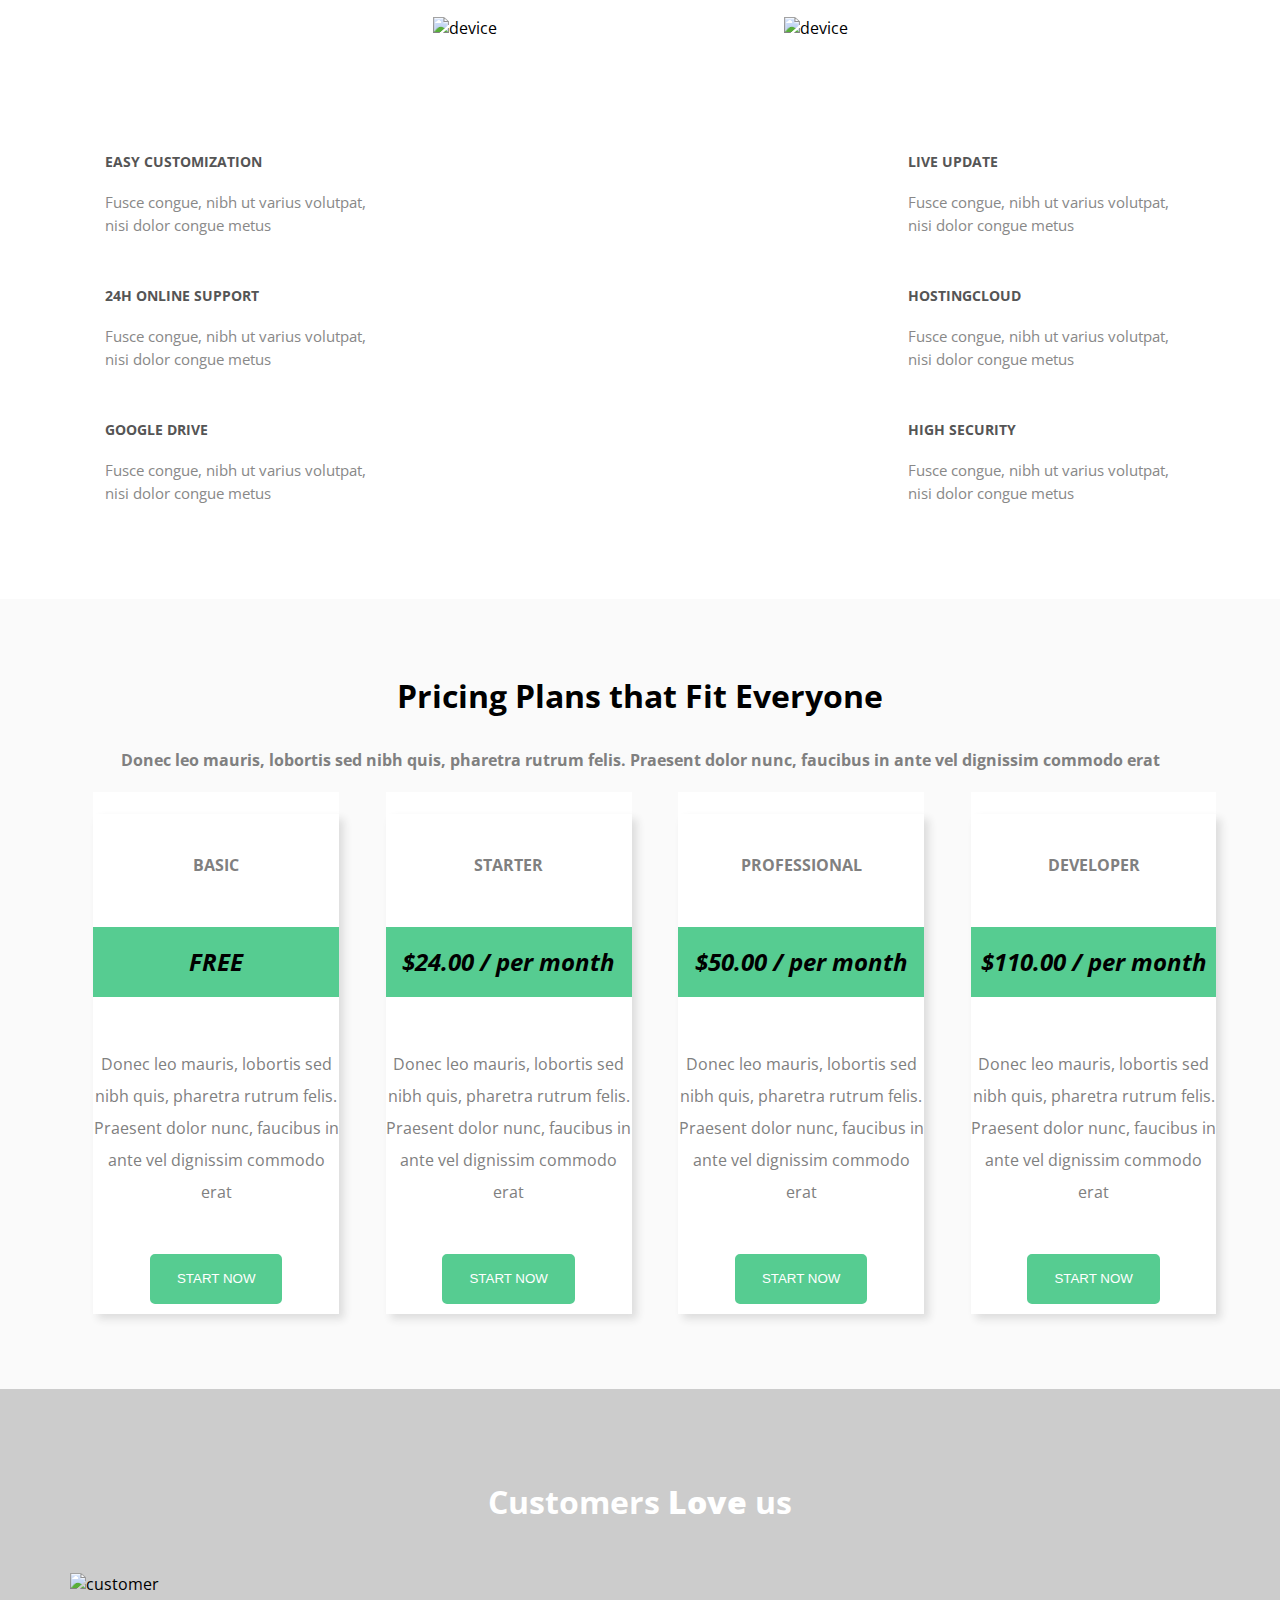
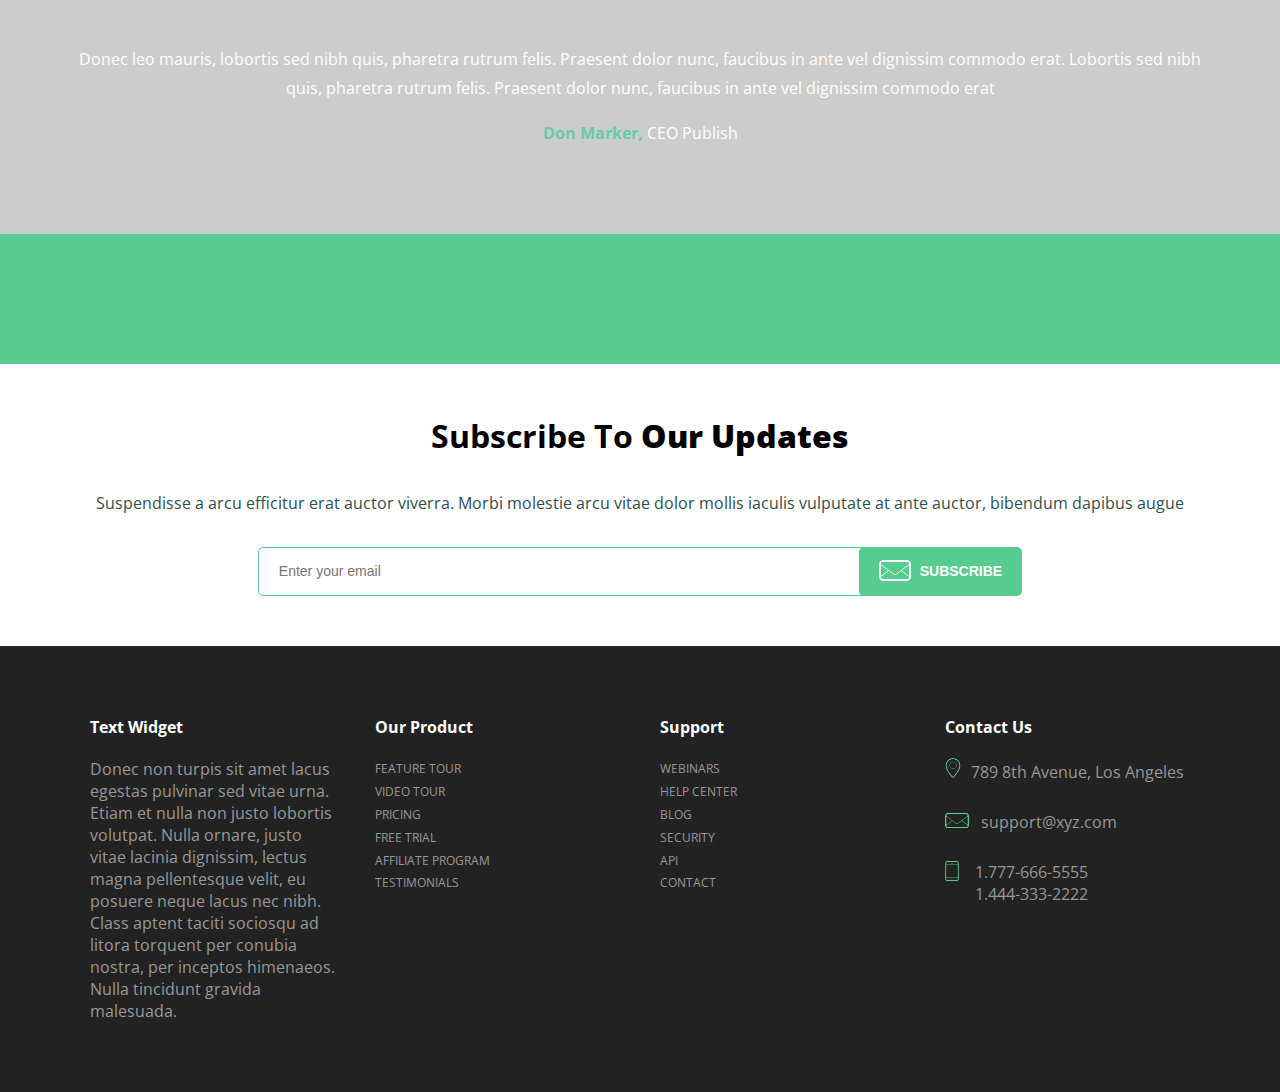
==== commit 06785c50: "Use google fonts" ====
--- a/index.html
+++ b/index.html
@@ -3,6 +3,7 @@
 <head>
 	<meta charset="utf-8">
 	<title>My 1st project - Template</title>
+	<link href='https://fonts.googleapis.com/css?family=Open+Sans:400,300,700' rel='stylesheet' type='text/css'>
 	<link rel="stylesheet" href="CSS/sprites.css">
 	<link rel="stylesheet" type="text/css" href="CSS/main.css">
 </head>
--- a/CSS/main.css
+++ b/CSS/main.css
@@ -3,6 +3,7 @@
 }
 
 body {
+	font-family: 'Open Sans', sans-serif;
 	margin: 0;
 	padding: 0;
 }
